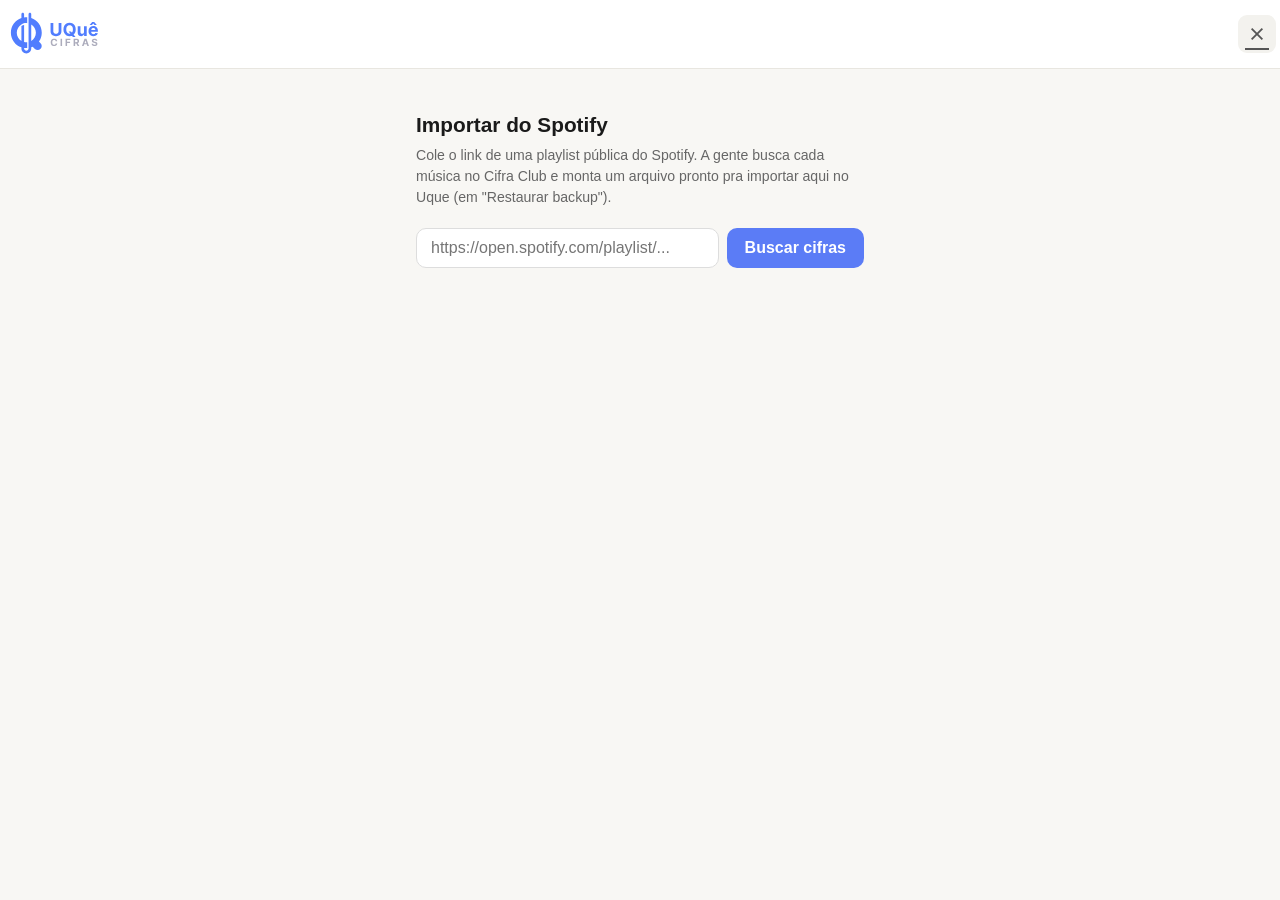
==== importar.html @ 986c811b "scripts: paginate Spotify import in batches, name file after playlist Imports now fetch the playlist" ====
<!DOCTYPE html>
<html lang="pt-BR">
<head>
<meta charset="UTF-8">
<meta name="viewport" content="width=device-width, initial-scale=1.0">
<title>Importar do Spotify — Uque</title>
<link rel="icon" type="image/x-icon" href="favicon.ico">
<link rel="stylesheet" href="style.css?v=102">
<link rel="stylesheet" href="https://fonts.googleapis.com/css2?family=Material+Symbols+Outlined:opsz,wght,FILL,GRAD@20,400,0..1,0" />
</head>
<body>

<header class="site-header">
  <svg class="brand-logo brand-logo-desktop" width="110" height="48" viewBox="0 0 55 24" fill="none" xmlns="http://www.w3.org/2000/svg">
    <path d="M12.9482 1.42798C13.3195 1.42798 13.62 1.72862 13.6201 2.09985V4.02075C16.6785 5.04718 18.8827 7.9349 18.8828 11.3391C18.8828 12.9979 18.3571 14.5329 17.4668 15.7913L18.2705 16.5793C19.0654 17.3596 19.077 18.6369 18.2969 19.4319C17.5167 20.2265 16.2402 20.2382 15.4453 19.4583L14.3408 18.3743C14.1065 18.4803 13.8662 18.5749 13.6201 18.6575V19.3108C13.6201 20.6681 12.5203 21.7688 11.1631 21.7688C9.80589 21.7688 8.70605 20.668 8.70605 19.3108V18.6575C5.64767 17.631 3.44336 14.7433 3.44336 11.3391C3.44343 7.93492 5.64767 5.0472 8.70605 4.02075V2.09985C8.70613 1.72862 9.00669 1.42798 9.37793 1.42798C9.74917 1.42798 10.0497 1.72862 10.0498 2.09985V3.69946C10.4133 3.64695 10.785 3.61939 11.1631 3.61938C11.3109 3.61938 11.4578 3.62388 11.6035 3.63208V6.5813C11.4585 6.56804 11.3116 6.56079 11.1631 6.56079C11.1121 6.56079 11.0613 6.56214 11.0107 6.56372L11.0117 6.55688C10.6335 6.47677 9.62183 6.70976 8.70605 7.25317V7.24048C7.31547 8.07593 6.38482 9.5987 6.38477 11.3391C6.38477 13.0795 7.3155 14.6022 8.70605 15.4377V7.98755C9.22844 7.66158 9.66083 7.51475 10.0498 7.44946V15.9856C10.4071 16.0709 10.7796 16.1174 11.1631 16.1174C11.3116 16.1174 11.4584 16.1092 11.6035 16.0959V19.0452C11.4577 19.0534 11.3109 19.0588 11.1631 19.0588C10.785 19.0588 10.4134 19.0303 10.0498 18.9778V19.3108C10.0498 19.9254 10.5485 20.4241 11.1631 20.4241C11.7777 20.4241 12.2764 19.9255 12.2764 19.3108V19.0598H12.2783V3.33032H12.2764V2.09985C12.2764 1.72864 12.577 1.42802 12.9482 1.42798ZM13.6201 15.4377C15.0107 14.6023 15.9414 13.0796 15.9414 11.3391C15.9413 9.59868 15.0107 8.07592 13.6201 7.24048V15.4377Z" fill="#517DFE"/>
    <path d="M27.3204 6.45455H28.7042V10.7053C28.7042 11.1825 28.5902 11.6001 28.3623 11.9581C28.1364 12.3161 27.82 12.5952 27.413 12.7955C27.0061 12.9936 26.532 13.0927 25.9908 13.0927C25.4475 13.0927 24.9723 12.9936 24.5654 12.7955C24.1584 12.5952 23.842 12.3161 23.6162 11.9581C23.3903 11.6001 23.2774 11.1825 23.2774 10.7053V6.45455H24.6613V10.587C24.6613 10.8363 24.7156 11.0579 24.8243 11.2518C24.9351 11.4457 25.0906 11.598 25.2909 11.7088C25.4912 11.8196 25.7245 11.875 25.9908 11.875C26.2593 11.875 26.4926 11.8196 26.6907 11.7088C26.891 11.598 27.0455 11.4457 27.1542 11.2518C27.265 11.0579 27.3204 10.8363 27.3204 10.587V6.45455ZM32.3133 10.7244H33.4895L34.0807 11.4851L34.6624 12.1626L35.7587 13.5369H34.4675L33.7132 12.6101L33.3265 12.0604L32.3133 10.7244ZM35.8577 9.72727C35.8577 10.4411 35.7224 11.0483 35.4518 11.549C35.1834 12.0497 34.8169 12.4322 34.3524 12.6964C33.89 12.9585 33.3702 13.0895 32.7927 13.0895C32.2111 13.0895 31.6891 12.9574 31.2267 12.6932C30.7643 12.429 30.3989 12.0465 30.1305 11.5458C29.862 11.0451 29.7278 10.4389 29.7278 9.72727C29.7278 9.01349 29.862 8.40625 30.1305 7.90554C30.3989 7.40483 30.7643 7.02344 31.2267 6.76136C31.6891 6.49716 32.2111 6.36506 32.7927 6.36506C33.3702 6.36506 33.89 6.49716 34.3524 6.76136C34.8169 7.02344 35.1834 7.40483 35.4518 7.90554C35.7224 8.40625 35.8577 9.01349 35.8577 9.72727ZM34.4547 9.72727C34.4547 9.26491 34.3854 8.875 34.2469 8.55753C34.1106 8.24006 33.9177 7.99929 33.6685 7.83523C33.4192 7.67116 33.1273 7.58913 32.7927 7.58913C32.4582 7.58913 32.1663 7.67116 31.917 7.83523C31.6677 7.99929 31.4739 8.24006 31.3354 8.55753C31.199 8.875 31.1308 9.26491 31.1308 9.72727C31.1308 10.1896 31.199 10.5795 31.3354 10.897C31.4739 11.2145 31.6677 11.4553 31.917 11.6193C32.1663 11.7834 32.4582 11.8654 32.7927 11.8654C33.1273 11.8654 33.4192 11.7834 33.6685 11.6193C33.9177 11.4553 34.1106 11.2145 34.2469 10.897C34.3854 10.5795 34.4547 10.1896 34.4547 9.72727ZM40.0054 10.9098V8.09091H41.3669V13H40.0597V12.1083H40.0086C39.8978 12.396 39.7135 12.6271 39.4557 12.8018C39.2 12.9766 38.8878 13.0639 38.5192 13.0639C38.1911 13.0639 37.9024 12.9893 37.6531 12.8402C37.4038 12.6911 37.2089 12.479 37.0682 12.2042C36.9297 11.9293 36.8594 11.6001 36.8573 11.2166V8.09091H38.2188V10.9737C38.2209 11.2635 38.2987 11.4925 38.4521 11.6609C38.6055 11.8292 38.8111 11.9134 39.0689 11.9134C39.233 11.9134 39.3864 11.8761 39.5292 11.8015C39.6719 11.7248 39.787 11.6119 39.8743 11.4627C39.9638 11.3136 40.0075 11.1293 40.0054 10.9098ZM44.6931 13.0959C44.1882 13.0959 43.7535 12.9936 43.3892 12.7891C43.0269 12.5824 42.7478 12.2905 42.5518 11.9134C42.3558 11.5341 42.2578 11.0856 42.2578 10.5678C42.2578 10.0629 42.3558 9.61967 42.5518 9.23828C42.7478 8.85689 43.0237 8.55966 43.3796 8.34659C43.7375 8.13352 44.1573 8.02699 44.6388 8.02699C44.9627 8.02699 45.2642 8.07919 45.5433 8.18359C45.8245 8.28587 46.0696 8.44034 46.2784 8.64702C46.4893 8.85369 46.6534 9.11364 46.7706 9.42685C46.8877 9.73793 46.9463 10.1023 46.9463 10.5199V10.8938H42.8011V10.0501H45.6647C45.6647 9.85405 45.6221 9.6804 45.5369 9.52912C45.4517 9.37784 45.3334 9.25959 45.1821 9.17436C45.033 9.087 44.8593 9.04332 44.6612 9.04332C44.4545 9.04332 44.2713 9.09126 44.1115 9.18714C43.9538 9.28089 43.8302 9.40767 43.7407 9.56747C43.6512 9.72514 43.6054 9.90092 43.6033 10.0948V10.897C43.6033 11.1399 43.648 11.3498 43.7375 11.5266C43.8291 11.7035 43.9581 11.8398 44.1242 11.9357C44.2904 12.0316 44.4875 12.0795 44.7155 12.0795C44.8668 12.0795 45.0053 12.0582 45.131 12.0156C45.2567 11.973 45.3643 11.9091 45.4538 11.8239C45.5433 11.7386 45.6115 11.6342 45.6583 11.5107L46.9176 11.5938C46.8536 11.8963 46.7226 12.1605 46.5245 12.3864C46.3284 12.6101 46.0749 12.7848 45.7638 12.9105C45.4549 13.0341 45.098 13.0959 44.6931 13.0959ZM45.2492 7.50284L44.6068 6.72301L43.9644 7.50284H42.8043V7.4581L44.0987 6.05185H45.1118L46.4094 7.4581V7.50284H45.2492Z" fill="#517DFE"/>
    <path d="M26.6241 15.6367H25.8464C25.8322 15.5361 25.8032 15.4467 25.7594 15.3686C25.7156 15.2893 25.6594 15.2218 25.5907 15.1662C25.5221 15.1106 25.4428 15.0679 25.3528 15.0384C25.264 15.0088 25.1676 14.994 25.0634 14.994C24.8752 14.994 24.7112 15.0407 24.5716 15.1342C24.4319 15.2266 24.3236 15.3615 24.2466 15.5391C24.1697 15.7154 24.1312 15.9297 24.1312 16.1818C24.1312 16.4411 24.1697 16.6589 24.2466 16.8352C24.3248 17.0116 24.4337 17.1448 24.5733 17.2347C24.713 17.3247 24.8746 17.3697 25.0581 17.3697C25.161 17.3697 25.2563 17.3561 25.3439 17.3288C25.4327 17.3016 25.5114 17.262 25.5801 17.2099C25.6487 17.1566 25.7056 17.0921 25.7505 17.0163C25.7967 16.9406 25.8287 16.8542 25.8464 16.7571L26.6241 16.7607C26.604 16.9276 26.5537 17.0885 26.4732 17.2436C26.3939 17.3975 26.2868 17.5354 26.1518 17.6573C26.0181 17.7781 25.8583 17.8739 25.6724 17.945C25.4877 18.0148 25.2788 18.0497 25.0456 18.0497C24.7213 18.0497 24.4313 17.9763 24.1756 17.8295C23.9211 17.6828 23.7199 17.4703 23.5719 17.1921C23.4251 16.9139 23.3517 16.5772 23.3517 16.1818C23.3517 15.7853 23.4263 15.4479 23.5755 15.1697C23.7246 14.8916 23.927 14.6797 24.1827 14.5341C24.4384 14.3873 24.726 14.3139 25.0456 14.3139C25.2563 14.3139 25.4516 14.3435 25.6316 14.4027C25.8127 14.4619 25.9731 14.5483 26.1127 14.6619C26.2524 14.7744 26.3661 14.9123 26.4537 15.0756C26.5424 15.239 26.5993 15.426 26.6241 15.6367ZM29.0442 14.3636V18H28.2754V14.3636H29.0442ZM30.7768 18V14.3636H33.1845V14.9975H31.5456V15.864H33.0247V16.4979H31.5456V18H30.7768ZM34.8016 18V14.3636H36.2363C36.5109 14.3636 36.7453 14.4128 36.9394 14.511C37.1347 14.6081 37.2833 14.746 37.385 14.9247C37.488 15.1023 37.5395 15.3112 37.5395 15.5515C37.5395 15.793 37.4874 16.0007 37.3833 16.1747C37.2791 16.3475 37.1282 16.4801 36.9305 16.5724C36.734 16.6648 36.4961 16.7109 36.2167 16.7109H35.2561V16.093H36.0924C36.2392 16.093 36.3611 16.0729 36.4582 16.0327C36.5553 15.9924 36.6275 15.9321 36.6748 15.8516C36.7234 15.7711 36.7476 15.671 36.7476 15.5515C36.7476 15.4308 36.7234 15.329 36.6748 15.2461C36.6275 15.1632 36.5547 15.1005 36.4564 15.0579C36.3594 15.0141 36.2368 14.9922 36.0889 14.9922H35.5704V18H34.8016ZM36.7654 16.3452L37.6691 18H36.8204L35.9362 16.3452H36.7654ZM39.8096 18H38.9858L40.2411 14.3636H41.2319L42.4854 18H41.6615L40.7507 15.1946H40.7223L39.8096 18ZM39.7581 16.5707H41.7042V17.1708H39.7581V16.5707ZM45.9127 15.4094C45.8985 15.2662 45.8376 15.1549 45.7298 15.0756C45.6221 14.9963 45.4759 14.9567 45.2913 14.9567C45.1658 14.9567 45.0599 14.9744 44.9735 15.0099C44.887 15.0443 44.8208 15.0922 44.7746 15.1538C44.7296 15.2153 44.7071 15.2852 44.7071 15.3633C44.7048 15.4284 44.7184 15.4852 44.748 15.5337C44.7787 15.5823 44.8208 15.6243 44.874 15.6598C44.9273 15.6941 44.9888 15.7243 45.0587 15.7504C45.1285 15.7752 45.2031 15.7965 45.2824 15.8143L45.6091 15.8924C45.7677 15.9279 45.9133 15.9753 46.0459 16.0344C46.1785 16.0936 46.2933 16.1664 46.3904 16.2528C46.4874 16.3393 46.5626 16.4411 46.6159 16.5582C46.6703 16.6754 46.6981 16.8098 46.6993 16.9613C46.6981 17.1838 46.6413 17.3768 46.5289 17.5401C46.4176 17.7023 46.2566 17.8284 46.0459 17.9183C45.8364 18.0071 45.5837 18.0515 45.2877 18.0515C44.9942 18.0515 44.7385 18.0065 44.5207 17.9165C44.3041 17.8266 44.1348 17.6934 44.0129 17.517C43.8921 17.3395 43.8288 17.1199 43.8229 16.8583H44.5669C44.5751 16.9802 44.6101 17.082 44.6716 17.1637C44.7343 17.2442 44.8178 17.3052 44.922 17.3466C45.0273 17.3868 45.1463 17.407 45.2789 17.407C45.4091 17.407 45.5221 17.388 45.618 17.3501C45.7151 17.3123 45.7902 17.2596 45.8435 17.1921C45.8968 17.1246 45.9234 17.0471 45.9234 16.9595C45.9234 16.8778 45.8991 16.8092 45.8506 16.7536C45.8032 16.6979 45.7334 16.6506 45.6411 16.6115C45.5499 16.5724 45.4381 16.5369 45.3055 16.505L44.9095 16.4055C44.603 16.331 44.3609 16.2144 44.1833 16.0558C44.0058 15.8971 43.9176 15.6835 43.9188 15.4148C43.9176 15.1946 43.9762 15.0022 44.0945 14.8377C44.2141 14.6732 44.378 14.5447 44.5864 14.4524C44.7947 14.3601 45.0315 14.3139 45.2966 14.3139C45.5665 14.3139 45.8021 14.3601 46.0033 14.4524C46.2057 14.5447 46.3631 14.6732 46.4756 14.8377C46.588 15.0022 46.646 15.1928 46.6496 15.4094H45.9127Z" fill="#ACACBC"/>
  </svg>
  <a href="index.html" class="icon-btn" title="Voltar" style="margin-left:auto;">
    <span class="material-symbols-outlined">close</span>
  </a>
</header>

<div class="importar-view">
  <h2>Importar do Spotify</h2>
  <p class="importar-subtitulo">
    Cole o link de uma playlist pública do Spotify. A gente busca cada música no Cifra Club
    e monta um arquivo pronto pra importar aqui no Uque (em "Restaurar backup").
  </p>

  <form id="importar-form" class="importar-form">
    <input
      type="text"
      id="importar-link"
      placeholder="https://open.spotify.com/playlist/..."
      autocomplete="off"
    >
    <button type="submit" id="importar-btn">Buscar cifras</button>
  </form>

  <div id="importar-status" class="importar-status hidden"></div>

  <div id="importar-progresso" class="importar-progresso hidden">
    <div class="importar-progresso-barra">
      <div id="importar-progresso-fill" class="importar-progresso-fill"></div>
    </div>
    <div id="importar-progresso-texto" class="importar-progresso-texto"></div>
  </div>

  <div id="importar-resultado" class="importar-resultado hidden">
    <h3 id="importar-nome-playlist" class="importar-nome-playlist hidden"></h3>
    <p id="importar-resumo"></p>
    <ul id="importar-falhas" class="importar-falhas"></ul>
    <div class="importar-acoes">
      <button type="button" id="importar-mais" class="hidden">Buscar mais músicas</button>
      <button type="button" id="importar-download" class="hidden">Baixar arquivo JSON</button>
    </div>
  </div>
</div>

<script src="js/importar.js?v=2"></script>
</body>
</html>
---- style.css ----
:root { color-scheme: light; }
* { box-sizing: border-box; margin: 0; padding: 0; }
body {
  font-family: -apple-system, BlinkMacSystemFont, "Segoe UI", sans-serif;
  background: #f8f7f4;
  color: #1a1a1a;
  min-height: 100vh;
  /* sem padding — cada view gerencia o próprio espaçamento */
}

.material-symbols-outlined {
  font-variation-settings: 'FILL' 0, 'wght' 400, 'GRAD' 0, 'opsz' 20;
  font-size: 20px;
  vertical-align: middle;
  user-select: none;
}

/* ── VIEW: Lista ─────────────────────────────────────────────────────────── */
#view-lista {
  padding: 0 16px 16px;
}
#view-lista.hidden { display: none; }

/* ── VIEW: Música (page-level — não é overlay) ───────────────────────────── */
#view-musica {
  display: flex;
  flex-direction: column;
  height: 100vh;
  overflow: hidden;
  background: #f8f7f4;
}
#view-musica.hidden { display: none; }

/* ── Header da view de música ─────────────────────────────────────────────── */
.musica-page-header {
  flex: 0 0 auto;
  position: relative;
  display: flex;
  align-items: center;
  justify-content: space-between;
  gap: 8px;
  padding: 12px 16px;
  background: #fff;
  border-bottom: 1px solid #eee;
}
.musica-view-nav {
  position: absolute;
  left: 50%;
  top: 50%;
  transform: translate(-50%, -50%);
  display: flex;
  align-items: center;
  justify-content: center;
  gap: 8px;
  min-width: 0;
  max-width: calc(100% - 260px);
}
@media (max-width: 860px) {
  .musica-view-nav { max-width: calc(100% - 120px); }
}
.musica-view-titulo-wrap {
  min-width: 0;
  text-align: center;
  overflow: hidden;
}
.musica-titulo {
  font-size: 1.1rem;
  font-weight: 800;
  color: #111;
  line-height: 1.2;
  white-space: nowrap;
  overflow: hidden;
  text-overflow: ellipsis;
}
.musica-artista {
  font-size: 0.82rem;
  color: #888;
  margin-top: 2px;
  white-space: nowrap;
  overflow: hidden;
  text-overflow: ellipsis;
}
.musica-page-header-actions {
  display: flex;
  align-items: center;
  gap: 8px;
}
/* Botões que só aparecem no desktop */
.musica-desktop-btn { display: none; }
@media (min-width: 861px) {
  .musica-desktop-btn { display: inline-flex; }
}
/* Chevrons de navegação: só no desktop */
.musica-nav-chevron { display: none; }
@media (min-width: 861px) {
  .musica-nav-chevron { display: flex; }
  .musica-mobile-menu-wrap { display: none !important; }
}
/* Chevrons sem fundo, cor azul */
.musica-nav-chevron.icon-btn {
  background: none !important;
  color: #5b7cf6 !important;
  width: auto;
  padding: 0 6px;
}
.musica-nav-chevron.icon-btn:hover { background: none !important; }
/* Mobile: menu ⋮ */
.musica-mobile-menu-wrap { display: block; }
.musica-mobile-menu-btn { display: flex; }

/* ── Body da view de música ───────────────────────────────────────────────── */
.musica-page-body {
  flex: 1 1 0;
  min-height: 0;
  display: flex;
  flex-direction: column;
  overflow: hidden;
}

/* ── Toolbar (tom + controles) ───────────────────────────────────────────── */
.musica-toolbar {
  flex: 0 0 auto;
  display: flex;
  align-items: center;
  justify-content: space-between;
  gap: 12px;
  padding: 10px 16px 8px;
}
.musica-toolbar-left {
  display: flex;
  align-items: center;
  gap: 8px;
  flex-shrink: 0;
}
.musica-toolbar-right {
  display: flex;
  align-items: center;
  gap: 8px;
  flex-shrink: 0;
}
.fonte-wrap { position: relative; }
.musica-fonte-badge {
  display: flex;
  align-items: center;
  gap: 6px;
  background: #f3f2ee;
  color: #444;
  border: none;
  border-radius: 10px;
  height: 38px;
  padding: 0 14px;
  font-size: 0.85rem;
  font-weight: 600;
  font-family: inherit;
  cursor: pointer;
  white-space: nowrap;
}
.musica-fonte-badge:hover { background: #e8e6e0; }
.fonte-size-input {
  width: 44px;
  text-align: center;
  font-size: 15px;
  font-weight: 600;
  border: 1.5px solid #e5e5e5;
  border-radius: 6px;
  padding: 3px 4px;
  -moz-appearance: textfield;
}
.fonte-size-input::-webkit-inner-spin-button,
.fonte-size-input::-webkit-outer-spin-button { -webkit-appearance: none; }
/* Botão "Acordes" (toggle do painel mobile): escondido no desktop */
.musica-acordes-toggle { display: inline-flex; }
@media (min-width: 861px) {
  .musica-acordes-toggle { display: none; }
}
/* Toolbar compacta no mobile: esconde rótulos de texto */
@media (max-width: 600px) {
  .toolbar-btn-label { display: none; }
  .tom-badge-prefix { display: none; }
  .tom-badge-offset { display: none; }
  .autoscroll-start-label { display: none; }
}

/* ── Área de conteúdo: cifra + coluna de acordes ────────────────────────── */
.musica-conteudo {
  flex: 1 1 0;
  min-height: 0;
  display: flex;
  gap: 24px;
  overflow: hidden;
  padding: 0 16px;
}

/* ── Cifra (pre) ─────────────────────────────────────────────────────────── */
.musica-cifra {
  flex: 1 1 0;
  min-height: 0;
  overflow-y: auto;
  overflow-x: hidden;
  font-size: 0.82rem;
  /* estilo de caixa no desktop */
  background: #fafaf8;
  border: 1px solid #eee;
  border-radius: 12px;
  padding: 18px;
}
.musica-cifra-texto {
  white-space: pre-wrap;
  word-break: break-word;
  font-family: ui-monospace, "SF Mono", Menlo, monospace;
  font-size: inherit;
  line-height: 1.7;
  color: #333;
  margin: 0;
}

/* ── Avaliação inline (ao fim da cifra) ──────────────────────────────────── */
.musica-avaliacao-inline {
  margin-top: 28px;
  max-width: 440px;
  padding: 20px;
  background: #fff;
  border: 1px solid #eee;
  border-radius: 14px;
  font-size: 1rem;
}
.avaliacao-inline-titulo { font-size: 1.05rem; font-weight: 700; color: #111; }
.avaliacao-inline-subtitulo { font-size: 0.82rem; color: #888; margin-top: 2px; margin-bottom: 18px; }
.avaliacao-inline-categorias { display: flex; flex-direction: column; }

/* ── Coluna de acordes (desktop) ─────────────────────────────────────────── */
.musica-acordes {
  position: relative;
  flex: 0 1 420px;   /* pode encolher — resolve o overflow em telas médias */
  min-width: 200px;
  height: 100%;
  overflow-y: auto;
  padding-bottom: 4px;
  padding-left: 16px;
}
.resize-handle {
  position: absolute;
  left: 0; top: 0; bottom: 0;
  width: 16px;
  cursor: ew-resize;
  display: flex;
  align-items: center;
  justify-content: center;
  touch-action: none;
}
.resize-handle::after {
  content: '';
  width: 4px;
  height: 40px;
  border-radius: 2px;
  background: #ddd;
  transition: background 0.15s;
}
.resize-handle:hover::after { background: #5b7cf6; }
.musica-acordes-titulo {
  font-size: 0.72rem;
  font-weight: 700;
  color: #888;
  text-transform: uppercase;
  letter-spacing: 0.04em;
  margin-bottom: 10px;
}
.musica-acordes-grid {
  display: grid;
  grid-template-columns: repeat(auto-fill, minmax(140px, 1fr));
  gap: 8px;
}

/* ── Barra de autorrolagem (fica no fundo do musica-page-body) ────────────── */
/* barra mobile: visível só no mobile */
.autoscroll-bar-top {
  display: flex;
  flex: 0 0 auto;
  align-items: center;
  gap: 6px;
  background: #f3f2ee;
  padding: 6px 16px;
  border-bottom: 1px solid #e5e5e5;
}
.autoscroll-bar-top .autoscroll-speed { flex: 1; max-width: 160px; accent-color: #5b7cf6; }
@media (min-width: 861px) { .autoscroll-bar-top { display: none; } }

.autoscroll-wrap { position: relative; }
.autoscroll-controls {
  position: absolute;
  top: calc(100% + 6px);
  right: 0;
  background: #fff;
  border: 1.5px solid #e5e5e5;
  border-radius: 12px;
  box-shadow: 0 6px 20px rgba(0,0,0,0.14);
  align-items: center;
  gap: 6px;
  padding: 8px 10px;
  z-index: 200;
  white-space: nowrap;
  display: none;
}
@media (min-width: 861px) { .autoscroll-controls { display: flex; } }
.autoscroll-controls .autoscroll-speed { width: 110px; accent-color: #5b7cf6; }
.autoscroll-speed-icon { font-size: 18px !important; color: #888; }
.autoscroll-start-btn { white-space: nowrap; }

/* ── Split button modo aprendiz ──────────────────────────────────────────────── */
.aprendiz-split-btn {
  position: relative;
  display: inline-flex;
  align-items: stretch;
  border: none;
  border-radius: 9px;
  overflow: visible;
  background: #f3f2ee;
  height: 38px;
}
.aprendiz-split-btn.active { background: #5b7cf6; }
.aprendiz-main {
  display: flex;
  align-items: center;
  padding: 0 9px;
  background: transparent;
  border: none;
  cursor: pointer;
  color: #555;
  border-radius: 9px 0 0 9px;
}
.aprendiz-main:hover { background: rgba(0,0,0,0.06); }
.aprendiz-split-btn.active .aprendiz-main { color: #fff; }
.aprendiz-main:hover, .aprendiz-split-btn.active .aprendiz-main:hover { background: rgba(0,0,0,0.08); }
.aprendiz-main .material-symbols-outlined { font-size: 20px; }
.aprendiz-arrow {
  display: flex;
  align-items: center;
  padding: 0 5px;
  background: transparent;
  border: none;
  border-left: 1.5px solid rgba(0,0,0,0.12);
  cursor: pointer;
  color: #777;
  border-radius: 0 9px 9px 0;
}
.aprendiz-arrow:hover { background: rgba(0,0,0,0.06); }
.aprendiz-split-btn.active .aprendiz-arrow { border-left-color: rgba(255,255,255,0.3); color: #fff; }
.aprendiz-arrow .material-symbols-outlined { font-size: 16px; }
.aprendiz-dropdown {
  position: absolute;
  right: 0;
  top: calc(100% + 6px);
  background: #fff;
  border: 1px solid #e0e0e0;
  border-radius: 10px;
  box-shadow: 0 4px 20px rgba(0,0,0,0.12);
  z-index: 300;
  min-width: 200px;
  padding: 4px 0;
}
.aprendiz-opt {
  display: flex !important;
  align-items: center !important;
  gap: 8px !important;
  width: 100% !important;
  padding: 10px 14px !important;
  background: none !important;
  border: none !important;
  border-radius: 0 !important;
  box-shadow: none !important;
  cursor: pointer;
  font-size: 0.85rem !important;
  font-weight: 400 !important;
  color: #222 !important;
  text-align: left;
  white-space: nowrap;
}
.aprendiz-opt:hover { background: #f5f5f5 !important; }
.aprendiz-opt .material-symbols-outlined { font-size: 18px; color: #5b7cf6; flex-shrink: 0; }
@media (max-width: 860px) {
  /* Mobile: só ícone no botão de autorrolagem */
  .autoscroll-start-label { display: none; }
}

/* ── Painel de acordes mobile (fundo do body, scroll horizontal) ─────────── */
.musica-acordes-mobile {
  flex: 0 0 auto;
  position: relative;
  display: flex;
  align-items: stretch;
  border-top: 1px solid #e5e5e5;
  background: #fff;
  max-height: 260px;
}
.musica-acordes-mobile-scroll {
  display: flex;
  flex-direction: row;
  gap: 0;
  overflow-x: auto;
  padding: 8px 0;
  flex: 1;
  scroll-snap-type: x mandatory;
  -webkit-overflow-scrolling: touch;
}
.musica-acordes-mobile-scroll::-webkit-scrollbar { display: none; }
.musica-acordes-mobile-vazio {
  font-size: 0.82rem;
  color: #999;
  align-self: center;
  padding: 0 8px;
}
.musica-acordes-mobile-close {
  position: absolute;
  top: 6px;
  right: 6px;
  background: rgba(250,250,248,0.85);
  backdrop-filter: blur(4px);
  -webkit-backdrop-filter: blur(4px);
  color: #aaa;
  padding: 2px;
  border: none;
  border-radius: 50%;
  z-index: 2;
}
.musica-acordes-mobile-close:hover { background: none; color: #555; }
.musica-acordes-mobile-close .material-symbols-outlined { font-size: 20px; }
.chord-chip-mobile {
  flex: 0 0 auto;
  scroll-snap-align: start;
  width: 90px;
  padding: 4px 6px 4px;
  background: #fff;
  border: none;
  border-right: 1px solid #e5e5e5;
  border-radius: 0;
}
.chord-chip-mobile:last-child { border-right: none; }
.chord-chip-mobile:hover { border-color: transparent; border-right-color: #e5e5e5; }
.chord-chip-mobile svg { width: 100%; height: auto; }

/* ── Responsividade mobile (≤ 860px) ─────────────────────────────────────── */
@media (max-width: 860px) {
  /* Desktop: coluna de acordes e nav ocultos */
  .musica-acordes { display: none; }
  /* Conteúdo sem padding lateral — a cifra gerencia o próprio */
  .musica-conteudo { padding: 0; gap: 0; }
  /* Cifra sem caixa no mobile */
  .musica-cifra {
    background: transparent;
    border: none;
    border-radius: 0;
    padding: 10px 16px 16px;
  }
}

/* ── Formulário de edição ─────────────────────────────────────────────────── */
.musica-edit-scroll {
  flex: 1 1 0;
  min-height: 0;
  overflow-y: auto;
  padding: 16px;
}
.musica-edit-form {
  display: flex;
  flex-direction: column;
  gap: 4px;
}
.musica-edit-form label {
  font-size: 0.75rem;
  font-weight: 700;
  color: #888;
  text-transform: uppercase;
  letter-spacing: 0.03em;
  margin-top: 10px;
}
.musica-edit-form input,
.musica-edit-form textarea {
  padding: 10px 12px;
  font-size: 0.9rem;
  border: 1.5px solid #ddd;
  border-radius: 10px;
  font-family: inherit;
}
.musica-edit-form textarea {
  font-family: ui-monospace, "SF Mono", Menlo, monospace;
  font-size: 0.8rem;
  line-height: 1.5;
  resize: vertical;
}
.musica-edit-form input:focus,
.musica-edit-form textarea:focus { outline: none; border-color: #5b7cf6; }
.musica-edit-actions {
  display: flex;
  gap: 10px;
  margin-top: 16px;
}
.musica-edit-genero-wrap { display: flex; flex-direction: column; gap: 6px; }
.musica-edit-select {
  padding: 10px 12px;
  font-size: 0.9rem;
  border: 1.5px solid #ddd;
  border-radius: 10px;
  font-family: inherit;
  background: #fff;
  color: #111;
  cursor: pointer;
}
.musica-edit-select:focus { outline: none; border-color: #5b7cf6; }
.musica-edit-genero-novo {
  padding: 10px 12px;
  font-size: 0.9rem;
  border: 1.5px solid #5b7cf6;
  border-radius: 10px;
  font-family: inherit;
}
.musica-edit-genero-novo:focus { outline: none; }

/* ═══════════════════════════════════════════════════════════════════════════ */
/*  Estilos da VIEW LISTA (header, tabs, filtros, tabela, etc.)               */
/* ═══════════════════════════════════════════════════════════════════════════ */

/* ── Header ─────────────────────────────────────────────────────────────────── */
.site-header {
  display: flex;
  align-items: center;
  gap: 12px;
  margin: 0 -16px 20px;
  padding: 10px 20px;
  background: #fff;
  border-bottom: 1px solid #e8e6e0;
}
.brand-logo { display: block; flex-shrink: 0; }
.brand-logo-desktop { display: block; }
.brand-logo-mobile { display: none; }

.header-tabs {
  flex: none;
  margin-right: auto; /* empurra ações para a direita */
}

/* ── Botões ─────────────────────────────────────────────────────────────────── */
.nav-btn-primary {
  background: #5b7cf6 !important;
  color: #fff !important;
}
.nav-btn-primary:hover { background: #4a6be8 !important; }
.nav-btn {
  display: inline-flex;
  align-items: center;
  gap: 6px;
  background: #f3f2ee;
  color: #444;
  font-size: 0.85rem;
  font-weight: 600;
  height: 38px;
  padding: 0 14px;
  border: none;
  border-radius: 10px;
  cursor: pointer;
  font-family: inherit;
}
.nav-btn .material-symbols-outlined { font-size: 18px; }
.nav-btn:hover { background: #e8e6e0; }
.nav-btn.active { background: #5b7cf6; color: #fff; }

/* ── Nav links (dentro do header) ───────────────────────────────────────────── */
.tabs {
  display: flex;
  gap: 2px;
  background: none;
  border-radius: 0;
  padding: 0;
}
.tab-btn {
  display: flex;
  align-items: center;
  gap: 6px;
  background: none;
  color: #999;
  font-size: 0.88rem;
  font-weight: 500;
  padding: 6px 12px;
  border-radius: 8px;
  border: none;
  cursor: pointer;
  font-family: inherit;
  white-space: nowrap;
  transition: color 0.15s, background 0.15s;
}
.tab-btn:hover { color: #333; background: #f3f2ee; }
.tab-btn.active { color: #1a1a1a; font-weight: 600; background: none; box-shadow: none; }
.tab-panel.hidden { display: none; }

/* ── Cabeçalho da aba de músicas (desktop) ─────────────────────────────────── */
/* Botão adicionar música - fixo no rodapé */
.musicas-add-bottom {
  display: flex;
  align-items: center;
  justify-content: center;
  gap: 8px;
  width: 100%;
  background: #5b7cf6;
  color: #fff;
  font-size: 1rem;
  font-weight: 700;
  padding: 16px;
  border: none;
  border-radius: 16px;
  cursor: pointer;
  font-family: inherit;
  margin-top: 8px;
  position: sticky;
  bottom: 16px;
  box-shadow: 0 4px 16px rgba(91,124,246,0.35);
}
.musicas-add-bottom:hover { background: #4a6be8; }
.musicas-add-bottom .material-symbols-outlined { font-size: 20px; }

.musicas-add-wrap-mobile {
  position: sticky;
  bottom: 16px;
}
.musicas-add-wrap-mobile .musicas-add-bottom {
  position: static;
}
.dropdown-menu.musicas-add-menu-mobile {
  top: auto;
  bottom: calc(100% + 6px);
  left: 0;
  right: 0;
  width: 100%;
}

/* Tabs de gênero */
.genero-tabs-row {
  display: flex;
  flex-wrap: nowrap;
  overflow-x: auto;
  scrollbar-width: none;
  -webkit-overflow-scrolling: touch;
  border-bottom: 1.5px solid #e8e6e0;
  margin: 0 -16px 0;
  padding: 0 16px;
}
.genero-tabs-row::-webkit-scrollbar { display: none; }
.genero-tab {
  display: inline-flex;
  align-items: center;
  gap: 5px;
  background: none;
  color: #999;
  font-size: 0.72rem;
  font-weight: 700;
  letter-spacing: 0.05em;
  padding: 10px 12px;
  border: none;
  border-bottom: 2.5px solid transparent;
  border-radius: 0;
  margin-bottom: -1.5px;
  white-space: nowrap;
  cursor: pointer;
  font-family: inherit;
  outline: none;
  -webkit-appearance: none;
}
.genero-tab .material-symbols-outlined { font-size: 15px; }
.genero-tab:hover { color: #333; background: #ede9e3; }
.genero-tab.active { color: #1a1a1a; border-bottom-color: #1a1a1a; }
.genero-tab.active:hover { color: #517DFE; background: #dae4ff; border-bottom-color: #517DFE; }
.genero-todos-fixo:hover { background: #ede9e3; }
.genero-todos-fixo:active { background: #dedad4; }
.genero-tab-count {
  background: #ede9e3;
  color: #777;
  font-size: 0.65rem;
  font-weight: 700;
  border-radius: 8px;
  padding: 1px 5px;
}
.genero-tab.active .genero-tab-count { background: #ddd; color: #444; }

/* Mobile: tabs scrolláveis + TODOS fixo à direita */
.genero-tabs-mobile-wrap {
  display: none;
  padding: 0;
  overflow: hidden;
}
.genero-tabs-scroll {
  flex: 1;
  display: flex;
  overflow-x: auto;
  scrollbar-width: none;
  -webkit-overflow-scrolling: touch;
}
.genero-tabs-scroll::-webkit-scrollbar { display: none; }
.genero-todos-fixo {
  display: inline-flex;
  align-items: center;
  background: #F8F7F4;
  color: #517DFE;
  font-size: 0.72rem;
  font-weight: 700;
  letter-spacing: 0.05em;
  padding: 10px 14px;
  border: none;
  border-left: 1px solid #D4D5E5;
  border-radius: 0;
  cursor: pointer;
  font-family: inherit;
  white-space: nowrap;
  flex-shrink: 0;
}
.genero-tabs-desktop { display: flex; }

@media (max-width: 700px) {
  .genero-tabs-mobile-wrap { display: flex; }
  .genero-tabs-desktop { display: none; }
}

/* Genre sheet list */
.sheet-genero-list { display: flex; flex-direction: column; gap: 4px; padding: 4px 0 8px; }
.sheet-genero-opt {
  display: flex;
  align-items: center;
  gap: 10px;
  background: #F8F7F4;
  border: none;
  border-radius: 8px;
  padding: 12px 14px;
  font-size: 0.9rem;
  font-family: inherit;
  font-weight: 500;
  color: #333;
  cursor: pointer;
  text-align: left;
}
.sheet-genero-opt:hover { background: #ede9e3; }
.sheet-genero-opt.active { background: #517DFE; color: #fff; }
.sheet-genero-opt.active:hover { background: #3a6be0; }
.sheet-genero-opt.active .sheet-opt-count { background: #DAE4FF; color: #517DFE; }
.sheet-genero-icon { font-size: 18px; }
.sheet-genero-nome { flex: 1; }

/* Desktop toolbar: botões "Tamanho" e "Avaliar" com popup próprio */
.toolbar-desktop-extras {
  display: flex;
  align-items: center;
  gap: 8px;
}
.opcoes-wrap-mobile { display: none; }

@media (max-width: 860px) {
  .toolbar-desktop-extras { display: none; }
  .opcoes-wrap-mobile { display: block; }
}

/* Linha de controles: busca + artista + AZ */
.lista-controles-row {
  display: flex;
  align-items: center;
  gap: 8px;
  padding: 12px 0 8px;
}
.busca-input-wrap {
  flex: 1;
  position: relative;
  min-width: 0;
}
.musica-busca-input-novo {
  width: 100%;
  box-sizing: border-box;
  background: #f3f2ee;
  border: none;
  border-radius: 10px;
  padding: 9px 36px 9px 14px;
  font-size: 0.88rem;
  font-family: inherit;
  color: #333;
  outline: none;
}
.musica-busca-input-novo::placeholder { color: #aaa; }
.musica-busca-input-novo:focus { background: #eeecf8; }
.busca-icon-novo {
  position: absolute;
  right: 10px;
  top: 50%;
  transform: translateY(-50%);
  font-size: 18px;
  color: #aaa;
  pointer-events: none;
}
.busca-clear-btn {
  position: absolute;
  right: 6px;
  top: 50%;
  transform: translateY(-50%);
  background: none;
  border: none;
  padding: 2px;
  cursor: pointer;
  color: #aaa;
  display: flex;
  align-items: center;
  line-height: 1;
}
.busca-clear-btn:hover { color: #555; }
.busca-clear-btn .material-symbols-outlined { font-size: 18px; }
.artista-filtro-wrap { position: relative; flex-shrink: 0; }
.avaliacao-filtro-wrap { position: relative; flex-shrink: 0; }
.artista-filtro-btn, .avaliacao-filtro-btn, .az-sort-btn {
  display: inline-flex;
  align-items: center;
  gap: 6px;
  background: #f3f2ee;
  color: #444;
  font-size: 0.82rem;
  font-weight: 600;
  padding: 0 12px;
  height: 38px;
  border: none;
  border-radius: 10px;
  cursor: pointer;
  font-family: inherit;
  white-space: nowrap;
  flex-shrink: 0;
}
.artista-filtro-btn:hover, .avaliacao-filtro-btn:hover, .az-sort-btn:hover { background: #e8e6e0; }
.artista-filtro-btn.ativo, .avaliacao-filtro-btn.ativo, .az-sort-btn.ativo { background: #5b7cf6; color: #fff; }
.filtro-btn-icon { font-size: 16px !important; vertical-align: middle; }
.filtro-btn-caret { font-size: 16px !important; vertical-align: middle; }

/* Botão "Adicionar música" compacto, ao lado do ordenar (desktop) */
.musicas-add-controls-btn {
  display: none;
  align-items: center;
  gap: 6px;
  background: #5b7cf6;
  color: #fff;
  font-size: 0.82rem;
  font-weight: 600;
  padding: 0 12px;
  height: 38px;
  border: none;
  border-radius: 10px;
  cursor: pointer;
  font-family: inherit;
  white-space: nowrap;
  flex-shrink: 0;
}
.musicas-add-controls-btn:hover { background: #4a6be8; }

@media (max-width: 700px) {
  .filtro-btn-label, .filtro-btn-caret { display: none !important; }
  .artista-filtro-btn, .avaliacao-filtro-btn, .az-sort-btn { width: 38px; padding: 0; justify-content: center; }
}

@media (min-width: 701px) {
  .musicas-add-controls-btn { display: inline-flex; }
}

.artista-filtro-dropdown {
  min-width: 420px;
  width: max-content;
  left: auto;
  right: 0;
  max-height: 440px;
  overflow-y: auto;
  padding: 8px;
}
.artista-dropdown-grid {
  display: grid;
  grid-template-columns: 1fr 1fr;
  gap: 4px;
  margin-top: 4px;
}
.artista-chip-todos {
  display: flex;
  width: 100%;
  margin-bottom: 0;
}
.artista-filtro-dropdown .artista-chip {
  text-align: left;
  justify-content: space-between;
}

/* Ordem dropdown desktop */
.az-sort-wrap {
  position: relative;
}
.az-sort-wrap .filtro-dropdown {
  left: auto;
  right: 0;
  min-width: 180px;
  display: flex;
  flex-direction: column;
  gap: 2px;
  padding: 6px;
}
.ordem-opt {
  display: flex;
  align-items: center;
  gap: 10px;
  padding: 8px 12px;
  border: none;
  border-radius: 6px;
  background: none;
  color: #1a1a1a;
  font-size: 0.85rem;
  font-weight: 500;
  cursor: pointer;
  font-family: inherit;
  text-align: left;
  width: 100%;
}
.ordem-opt:hover { background: #ede9e3; }
.ordem-opt.active { background: #517DFE; color: #fff; }
.ordem-opt.active:hover { background: #3a6be0; }
.ordem-opt-icon { font-size: 18px !important; }

/* Avaliação (Instrumento/Vocal/Engajamento) na linha da música */
.musica-row-avaliacao {
  display: block;
  font-size: 0.74rem;
  font-weight: 500;
  color: #999;
  margin-top: 2px;
}
/* Desktop: esconde o texto de avaliação abaixo do título */
@media (min-width: 861px) {
  .musica-row-avaliacao-mobile { display: none; }
}
.col-avaliacao { white-space: nowrap; }
.avaliacao-chip {
  display: inline-flex;
  align-items: center;
  gap: 3px;
  font-size: 0.72rem;
  font-weight: 500;
  color: #555;
  background: #f3f2ee;
  border-radius: 6px;
  padding: 2px 6px 2px 4px;
  margin-right: 4px;
}
.avaliacao-chip-vazio {
  color: #ccc;
  background: none;
  padding: 2px 4px;
}
.avaliacao-chip-icon { font-size: 13px !important; }

.menu-wrap { position: relative; }
.icon-btn {
  display: flex;
  align-items: center;
  justify-content: center;
  background: #f3f2ee;
  color: #555;
  border: none;
  border-radius: 9px;
  width: 38px;
  height: 38px;
  padding: 0;
  cursor: pointer;
  font-family: inherit;
}
.icon-btn:hover { background: #e8e6e0; }
.icon-btn.active { background: #5b7cf6; color: #fff; }
.icon-btn.active:hover { background: #4a6be8; }
.icon-btn-danger { color: #c00; }
.icon-btn-danger:hover { background: #fff0f0; }

.dropdown-menu {
  position: absolute;
  top: calc(100% + 6px);
  right: 0;
  max-width: calc(100vw - 32px);
  background: #fff;
  border: 1px solid #e5e5e5;
  border-radius: 10px;
  box-shadow: 0 4px 16px rgba(0,0,0,0.1);
  min-width: 220px;
  padding: 6px;
  z-index: 50;
}
.dropdown-menu button {
  display: flex;
  align-items: center;
  gap: 8px;
  width: 100%;
  background: none;
  color: #333;
  font-size: 0.82rem;
  font-weight: 600;
  padding: 9px 10px;
  border-radius: 7px;
  text-align: left;
  border: none;
  cursor: pointer;
  font-family: inherit;
}
.dropdown-menu button:hover { background: #f3f2ee; }
.dropdown-menu .material-symbols-outlined { font-size: 18px; color: #777; }
.dropdown-menu-btn-danger { color: #c00; }
.dropdown-menu-btn-danger:hover { background: #fff0f0 !important; }
.dropdown-menu-btn-danger .material-symbols-outlined { color: #c00; }

/* ── Filtros: linha única com scroll e dropdown "Ver todos" ─────────────────── */
.filtro-secao { margin-bottom: 14px; }
.filtro-secao-label {
  font-size: 0.68rem;
  font-weight: 700;
  text-transform: uppercase;
  letter-spacing: 0.06em;
  color: #aaa;
  margin-bottom: 6px;
}

.filtro-row-outer { position: relative; }

/* Wrapper: chips scrolláveis + botão "Ver todos" sempre visível */
.filtro-row-with-btn {
  display: flex;
  align-items: center;
  gap: 0;
  border-bottom: 1.5px solid #e8e6e0;
}

/* Linha de chips: rolagem horizontal, sem quebra */
.filtro-chips-row {
  display: flex;
  flex-wrap: nowrap;
  gap: 0;
  flex: 1;
  min-width: 0;
  overflow-x: auto;
  scrollbar-width: none;
  -webkit-overflow-scrolling: touch;
}
.filtro-chips-row::-webkit-scrollbar { display: none; }

.filtro-chips-row-artista {
  display: flex;
  flex-wrap: nowrap;
  gap: 6px;
  flex: 1;
  min-width: 0;
  overflow-x: auto;
  scrollbar-width: none;
  -webkit-overflow-scrolling: touch;
  padding-bottom: 2px;
}
.filtro-chips-row-artista::-webkit-scrollbar { display: none; }

/* Artista row wrapper também precisa do border-bottom */
.filtro-row-with-btn:has(.filtro-chips-row-artista) {
  border-bottom: none;
}

/* Chip de gênero: estilo de tab com sublinhado */
.genero-chip {
  flex-shrink: 0;
  display: inline-flex;
  align-items: center;
  gap: 5px;
  background: none !important;
  border: none !important;
  border-radius: 0 !important;
  color: #888;
  font-size: 0.84rem;
  font-weight: 600;
  padding: 7px 14px 9px;
  border-bottom: 2.5px solid transparent !important;
  margin-bottom: -1.5px;
  cursor: pointer;
  white-space: nowrap;
  font-family: inherit;
}
.genero-chip-icon { font-size: 16px; opacity: 0.7; }
.genero-chip.active .genero-chip-icon { opacity: 1; }
.genero-chip:hover { color: #333; }
.genero-chip.active { color: #1a1a1a !important; border-bottom-color: #1a1a1a !important; }
.genero-chip .filtro-count { background: #eee; color: #666; border-radius: 9px; padding: 0 5px; font-size: 0.75rem; }
.genero-chip.active .filtro-count { background: #e8e6e0; color: #333; }

/* Chip de artista: estilo pílula */
.artista-chip {
  flex-shrink: 0;
  display: flex;
  align-items: center;
  justify-content: space-between;
  background: #F8F7F4;
  color: #1a1a1a;
  border: none;
  border-radius: 4px;
  padding: 0 10px;
  height: 36px;
  font-size: 0.82rem;
  font-weight: 500;
  cursor: pointer;
  font-family: inherit;
  overflow: hidden;
  text-overflow: ellipsis;
  white-space: nowrap;
}
.artista-chip:hover { background: #eae8e3; }
.artista-chip.active { background: #517DFE !important; color: #fff !important; }
.artista-chip.active .filtro-count { background: #DAE4FF !important; color: #517DFE !important; }
.artista-chip .filtro-count { background: #EAE8E7; color: #555; flex-shrink: 0; margin-left: 6px; }

/* Botão "Ver todos" */
.ver-todos-btn {
  flex-shrink: 0;
  background: none;
  color: #5b7cf6;
  border: none;
  font-size: 0.82rem;
  font-weight: 600;
  padding: 7px 10px 9px;
  cursor: pointer;
  white-space: nowrap;
  font-family: inherit;
  margin-bottom: -1.5px;
}
.ver-todos-btn-artista {
  flex-shrink: 0;
  background: none;
  color: #5b7cf6;
  border: none;
  border-radius: 8px;
  font-size: 0.78rem;
  font-weight: 600;
  padding: 5px 8px;
  cursor: pointer;
  white-space: nowrap;
  font-family: inherit;
}
.ver-todos-btn:hover, .ver-todos-btn-artista:hover { background: #eef0fc; border-radius: 6px; }

/* Dropdown "Ver todos" */
.filtro-dropdown {
  position: absolute;
  top: calc(100% + 4px);
  left: 0;
  right: 0;
  /* artista dropdown overrides these — see .artista-filtro-dropdown below */
  background: #fff;
  border: 1px solid #e5e5e5;
  border-radius: 12px;
  box-shadow: 0 4px 20px rgba(0,0,0,0.12);
  padding: 12px;
  z-index: 50;
  display: flex;
  flex-wrap: wrap;
  gap: 6px;
}

/* Artista dropdown: right-anchored, 2-col grid, overrides .filtro-dropdown */
.filtro-dropdown.artista-filtro-dropdown {
  left: auto;
  right: 0;
  min-width: 420px;
  width: max-content;
  padding: 8px;
  display: block;
  max-height: 440px;
  overflow-y: auto;
}

.filtro-count {
  display: inline-block;
  background: rgba(0,0,0,0.08);
  border-radius: 20px;
  font-size: 0.68rem;
  font-weight: 700;
  padding: 0 5px;
  margin-left: 3px;
  line-height: 1.6;
  vertical-align: middle;
}

/* Barra de seleção em lote */
.selecao-bar {
  display: flex;
  align-items: center;
  flex-wrap: wrap;
  gap: 8px;
  background: #eef0fc;
  border: 1.5px solid #c6cffa;
  border-radius: 10px;
  padding: 8px 12px;
  margin-bottom: 10px;
}
.selecao-bar-label { font-size: 0.82rem; font-weight: 600; color: #3a5ae8; flex: 1 1 auto; }
.selecao-bar-action {
  display: flex;
  align-items: center;
  gap: 5px;
  background: #5b7cf6;
  color: #fff;
  border: none;
  border-radius: 8px;
  padding: 5px 12px;
  font-size: 0.82rem;
  font-weight: 600;
  cursor: pointer;
  font-family: inherit;
}
.selecao-bar-action:hover { background: #4a6be0; }
.selecao-bar-action .material-symbols-outlined { font-size: 16px; }
.selecao-bar-cancel {
  display: flex;
  align-items: center;
  gap: 4px;
  background: none;
  color: #666;
  border: 1px solid #ccc;
  border-radius: 8px;
  padding: 5px 10px;
  font-size: 0.82rem;
  cursor: pointer;
  font-family: inherit;
}
.selecao-bar-cancel:hover { background: #f0f0f0; }
.selecao-bar-cancel .material-symbols-outlined { font-size: 16px; }
.selecao-bar-generos { display: flex; flex-wrap: wrap; gap: 6px; }
.selecao-genero-btn {
  background: #fff;
  color: #333;
  border: 1.5px solid #c6cffa;
  border-radius: 7px;
  padding: 4px 12px;
  font-size: 0.8rem;
  font-weight: 600;
  cursor: pointer;
  font-family: inherit;
}
.selecao-genero-btn:hover { background: #5b7cf6; color: #fff; border-color: #5b7cf6; }
.selecao-genero-novo { display: inline-flex; align-items: center; gap: 4px; }
.selecao-novo-genero-input {
  padding: 4px 8px;
  font-size: 0.8rem;
  border: 1.5px solid #c6cffa;
  border-radius: 7px;
  font-family: inherit;
  width: 140px;
  background: #fff;
}
.selecao-novo-genero-input:focus { outline: none; border-color: #5b7cf6; }
.selecao-genero-criar {
  display: inline-flex;
  align-items: center;
  justify-content: center;
  padding: 4px 6px !important;
}
.selecao-genero-criar .material-symbols-outlined { font-size: 16px; }
.selecao-bar-danger { background: #e84040 !important; }
.selecao-bar-danger:hover { background: #c43030 !important; }

/* ── Barra de seleção flutuante (mobile) ─────────────────────────────────── */
@media (max-width: 860px) {
  .selecao-bar {
    position: fixed;
    bottom: 0;
    left: 0;
    right: 0;
    z-index: 200;
    border-radius: 0;
    border: none;
    border-top: 1.5px solid #c6cffa;
    margin-bottom: 0;
    padding: 10px 16px;
    padding-bottom: max(18px, calc(8px + env(safe-area-inset-bottom, 20px)));
    flex-wrap: nowrap;
    box-shadow: 0 -2px 12px rgba(0,0,0,0.12);
  }
  .selecao-bar-label { font-size: 0.78rem; }
  .selecao-bar-action { font-size: 0.78rem; padding: 5px 10px; }
  .selecao-bar-spacer { height: 80px; }
}

/* ── Modal de gênero ─────────────────────────────────────────────────────── */
.genero-modal-content {
  max-width: 420px;
  width: 100%;
  max-height: 80vh;
  display: flex;
  flex-direction: column;
}
.genero-modal-body {
  padding: 0 20px 20px;
  display: flex;
  flex-direction: column;
  flex: 1;
  overflow: hidden;
}
.genero-modal-subtitulo {
  font-size: 0.8rem;
  color: #888;
  margin-bottom: 12px;
}
.genero-modal-lista {
  display: grid;
  grid-template-columns: 1fr 1fr;
  gap: 8px;
  overflow-y: auto;
  flex: 1;
  margin-bottom: 16px;
  padding-right: 2px;
}
.genero-modal-opt {
  display: flex;
  align-items: center;
  gap: 10px;
  background: #f7f8ff;
  border: 1.5px solid #e8eafe;
  border-radius: 10px;
  padding: 11px 14px;
  text-align: left;
  font-size: 0.88rem;
  font-weight: 600;
  font-family: inherit;
  cursor: pointer;
  color: #3a3a5c;
  transition: background 0.1s, border-color 0.1s, color 0.1s;
}
.genero-modal-opt .material-symbols-outlined { font-size: 18px; opacity: 0.7; flex-shrink: 0; }
.genero-modal-opt:hover, .genero-modal-opt:active {
  background: #5b7cf6;
  border-color: #5b7cf6;
  color: #fff;
}
.genero-modal-opt:hover .material-symbols-outlined,
.genero-modal-opt:active .material-symbols-outlined { opacity: 1; }

/* Bottom sheet em mobile */
@media (max-width: 860px) {
  #genero-modal.modal-overlay-center {
    align-items: flex-end;
    padding: 0;
  }
  .genero-modal-content {
    max-width: 100%;
    width: 100%;
    border-radius: 20px 20px 0 0;
    max-height: 75vh;
    padding-bottom: max(20px, env(safe-area-inset-bottom, 20px));
  }
  .genero-modal-content .modal-header {
    border-radius: 20px 20px 0 0;
  }
}

/* Ordenação */
.musicas-ordem-bar { display: flex; align-items: center; gap: 6px; margin-bottom: 8px; flex-wrap: wrap; }
.musica-busca-input {
  flex: 1 1 120px;
  min-width: 0;
  padding: 5px 10px;
  border: 1px solid #ddd;
  border-radius: 8px;
  font-size: 0.82rem;
  background: #fafaf8;
  color: #222;
  outline: none;
}
.musica-busca-input:focus { border-color: #5b7cf6; background: #fff; }
.musicas-ordem-btn-tom { display: none; }
@media (min-width: 861px) { .musicas-ordem-btn-tom { display: inline-flex; } }
.musicas-ordem-label {
  font-size: 0.72rem; color: #aaa; font-weight: 600;
  text-transform: uppercase; letter-spacing: 0.04em; margin-right: 2px;
}
.musicas-ordem-btn {
  background: none; border: 1.5px solid #e5e5e5; border-radius: 7px;
  color: #777; font-size: 0.78rem; font-weight: 600; padding: 3px 10px;
  cursor: pointer; font-family: inherit;
}
.musicas-ordem-btn:hover { background: #f3f2ee; border-color: #ccc; }
.musicas-ordem-btn.active { background: #2d2d2d; color: #fff; border-color: #2d2d2d; }

/* Tabela de músicas — full-width, sem card */
.musicas-tabela-wrap { margin: 0 -16px; overflow-x: hidden; }
.musicas-tabela {
  width: 100%;
  border-collapse: collapse;
  background: #fff;
}
.musicas-tabela thead th {
  text-align: left;
  font-size: 0.7rem;
  font-weight: 700;
  text-transform: uppercase;
  letter-spacing: 0.06em;
  color: #aaa;
  background: #f8f7f4;
  padding: 8px 16px;
  border-bottom: 1px solid #eeece8;
}
.musica-row { cursor: pointer; }
.musica-row:not(:last-child) td { border-bottom: 1px solid #f0ede8; }
.musica-row:hover { background: #fafaf8; }
.musica-row-selecionada { background: #eef0fc !important; }
.musica-row td { padding: 12px 16px; vertical-align: middle; }
.musica-row-check-th { width: 40px; padding: 8px 4px 8px 16px !important; }
.musica-row-check { width: 40px; padding: 12px 4px 12px 16px !important; text-align: center; cursor: default; }
.musica-check { width: 15px; height: 15px; cursor: pointer; accent-color: #5b7cf6; vertical-align: middle; }
.musica-row-titulo { font-size: 0.9rem; font-weight: 600; color: #111; }
.musica-row-artista { font-size: 0.84rem; color: #999; }
.musica-row-genero { font-size: 0.78rem; color: #888; white-space: nowrap; }
.musica-row-tom { white-space: nowrap; }
.tom-cell { display: inline-flex; align-items: center; gap: 4px; font-size: 0.82rem; font-weight: 600; color: #555; }
.tom-cell-icon { font-size: 16px !important; color: #aaa; }
.musica-row-opcoes { width: 1%; text-align: right; }
.musica-row-opcoes .icon-btn { width: 32px; height: 32px; background: none; }
.musica-row-opcoes .icon-btn:hover { background: #e8e6e0; }
.musica-row-opcoes .dropdown-menu { min-width: 160px; }

/* Adicionar música */
.musica-add-hint { font-size: 0.82rem; color: #888; margin-bottom: 10px; line-height: 1.5; }
.musica-add-textarea {
  width: 100%;
  min-height: 320px;
  padding: 12px;
  font-family: ui-monospace, "SF Mono", Menlo, monospace;
  font-size: 0.82rem;
  line-height: 1.5;
  border: 1.5px solid #ddd;
  border-radius: 10px;
  margin-bottom: 12px;
  resize: vertical;
}
.musica-add-textarea:focus { outline: none; border-color: #5b7cf6; }

/* Pesquisar acorde */
.input-row { display: flex; gap: 8px; margin-bottom: 12px; }
input[type="text"] {
  flex: 1;
  padding: 10px 14px;
  font-size: 1rem;
  border: 1.5px solid #ddd;
  border-radius: 10px;
  background: #fff;
  outline: none;
  transition: border-color 0.15s;
  font-family: inherit;
}
input[type="text"]:focus { border-color: #5b7cf6; }
button {
  padding: 10px 18px;
  font-size: 1rem;
  font-weight: 600;
  background: #5b7cf6;
  color: #fff;
  border: none;
  border-radius: 10px;
  cursor: pointer;
  transition: background 0.15s;
  font-family: inherit;
}
button:hover { background: #4a6be0; }

.examples { font-size: 0.75rem; color: #888; margin-bottom: 20px; line-height: 1.6; }
.examples span {
  display: inline-block;
  background: #eee;
  border-radius: 5px;
  padding: 1px 7px;
  margin: 2px 2px;
  cursor: pointer;
  font-family: monospace;
  font-size: 0.8rem;
  color: #444;
}
.examples span:hover { background: #ddd; }

.chord-block { margin-bottom: 24px; }
.chord-title { font-size: 1rem; font-weight: 700; margin-bottom: 4px; color: #333; }
.chord-warning { font-size: 0.78rem; color: #c97a00; margin-bottom: 8px; }
.options-row { display: flex; gap: 12px; flex-wrap: wrap; }
.chord-option {
  background: #fff;
  border: 1.5px solid #e5e5e5;
  border-radius: 12px;
  padding: 12px 14px;
  min-width: 140px;
  position: relative;
}
.fav-btn {
  position: absolute;
  top: 6px; right: 8px;
  background: none;
  border: none;
  color: #d8a800;
  padding: 0;
  line-height: 1;
  cursor: pointer;
}
.fav-btn:hover { background: none; transform: scale(1.15); }
.fav-btn .material-symbols-outlined { font-size: 16px; }
.option-label { font-size: 0.7rem; font-weight: 600; color: #888; margin-bottom: 6px; text-transform: uppercase; letter-spacing: 0.04em; }
.option-tags { font-size: 0.72rem; color: #5b7cf6; margin-bottom: 8px; min-height: 16px; }
.diagram { position: relative; }
.diagram svg { display: block; }
.notes-row { display: flex; justify-content: space-around; margin-top: 6px; }
.note-label { font-size: 0.65rem; text-align: center; color: #555; width: 28px; }
.note-label.open { color: #5b7cf6; font-weight: 600; }
.error-msg { background: #fff3f3; border: 1px solid #fcc; border-radius: 8px; padding: 12px; color: #c00; font-size: 0.88rem; margin-bottom: 12px; }
.identified { font-size: 0.85rem; color: #444; margin-bottom: 10px; font-style: italic; }
hr.sep { border: none; border-top: 1px solid #e5e5e5; margin: 16px 0; }

.chord-grid {
  display: grid;
  grid-template-columns: repeat(auto-fill, minmax(148px, 1fr));
  gap: 12px;
}
.chord-card {
  background: #fff;
  border: 1.5px solid #e5e5e5;
  border-radius: 14px;
  padding: 12px 12px 10px;
  display: flex;
  flex-direction: column;
  align-items: center;
  position: relative;
}
.card-name { font-size: 1rem; font-weight: 700; color: #111; margin-bottom: 2px; text-align: center; }
.card-notes { font-size: 0.68rem; color: #aaa; margin-bottom: 8px; text-align: center; }
.card-tags { font-size: 0.68rem; color: #5b7cf6; min-height: 14px; margin-bottom: 6px; text-align: center; }
.card-nav { display: flex; align-items: center; gap: 6px; margin-top: 8px; }
.card-nav button {
  display: flex;
  align-items: center;
  background: #f0f0f0;
  color: #444;
  border: none;
  border-radius: 6px;
  padding: 3px 6px;
  cursor: pointer;
  line-height: 1.4;
  font-family: inherit;
}
.card-nav button .material-symbols-outlined { font-size: 18px; }
.card-nav button:hover { background: #ddd; }
.card-nav .nav-counter { font-size: 0.72rem; color: #888; min-width: 28px; text-align: center; }
.fav-btn-left { right: auto; left: 8px; }
.fav-remove {
  position: absolute; top: 6px; right: 8px;
  background: none; border: none; color: #aaa; cursor: pointer; padding: 0; line-height: 1;
}
.fav-remove .material-symbols-outlined { font-size: 17px; }
.fav-remove:hover { background: none; color: #c00; }

/* Chord chips na coluna de acordes (desktop) */
.chord-chip {
  position: relative;
  display: flex;
  flex-direction: column;
  align-items: center;
  gap: 4px;
  background: #fff;
  border: 1.5px solid #e5e5e5;
  border-radius: 12px;
  padding: 12px 10px;
  cursor: pointer;
  text-align: center;
}
.chord-chip:hover { border-color: #5b7cf6; }
.chord-chip-nome { font-size: 0.95rem; font-weight: 700; color: #333; }
span.chord-chip-fav-badge.material-symbols-outlined {
  position: absolute; top: 8px; right: 10px;
  font-size: 17px !important; color: #d8a800;
}
.chord-chip svg { width: 100%; max-width: 120px; height: auto; }
.chord-chip-erro { font-size: 0.75rem; color: #c00; }

/* Destaque de acorde na cifra */
.chord-token { color: #5b7cf6; font-weight: 700; cursor: pointer; }
.cifra-secao { font-weight: 700; color: #1a1a1a; }

/* ── Editor de correção de acordes ─────────────────────────────────────────── */
.correcao-legenda-bar {
  display: flex; align-items: center; gap: 8px; flex-wrap: wrap;
  padding: 10px 16px; background: #fff; border-bottom: 1px solid #e8e7e3;
  font-size: 0.82rem; color: #555;
}
.correcao-count { margin-left: auto; font-weight: 600; color: #c0392b; }
.correcao-count.ok { color: #27ae60; }
.correcao-badge {
  display: inline-block; padding: 2px 8px; border-radius: 6px;
  font-family: 'Courier New', monospace; font-size: 0.82rem; font-weight: 700;
}
.correcao-badge.ok   { background: #e8f5e9; color: #2e7d32; border: 1.5px solid #a5d6a7; }
.correcao-badge.bad  { background: #fdecea; color: #c0392b; border: 1.5px solid #ef9a9a; }
.correcao-badge.word { background: #f3f2ee; color: #888;    border: 1.5px solid #ddd; }

.correcao-cifra {
  padding: 12px 16px;
  font-family: 'Courier New', monospace;
  font-size: 0.95rem;
  overflow-x: auto;
}
.correcao-linha {
  min-height: 1.6em;
  white-space: pre;
  display: block;
  line-height: 1.8;
}
.correcao-linha.texto { color: #999; }

.correcao-token {
  display: inline-block;
  font-family: 'Courier New', monospace;
  font-size: 0.95rem;
  font-weight: 700;
  padding: 1px 6px;
  border-radius: 6px;
  border: 1.5px solid transparent;
  cursor: pointer;
  transition: transform 0.1s;
  vertical-align: baseline;
  line-height: 1.4;
}
.correcao-token.ok   { background: #e8f5e9; color: #2e7d32; border-color: #a5d6a7; }
.correcao-token.bad  { background: #fdecea; color: #c0392b; border-color: #ef9a9a; }
.correcao-token.word { background: none; color: #aaa; border-color: transparent; font-weight: 400; }
.correcao-token.section { background: #f3f2ee; color: #888; border-color: #ddd; cursor: default; }
.correcao-token.ok:hover   { background: #c8e6c9; }
.correcao-token.bad:hover  { background: #ffcdd2; }
.correcao-token.word:hover { background: #f3f2ee; color: #555; border-color: #ddd; }
.correcao-linha.tab { color: #bbb; }
.correcao-token.sel { outline: 2px solid #5b7cf6; outline-offset: 1px; }
.correcao-token.marked { border-style: dashed; }
.correcao-prefix { color: #5b7cf6; font-weight: 700; }

.correcao-del-btn { color: #c0392b; }

.correcao-input {
  flex: 1; min-width: 120px; max-width: 220px;
  font-family: 'Courier New', monospace; font-size: 1rem; font-weight: 700;
  border: 1.5px solid #ccc; border-radius: 8px; padding: 6px 10px;
  outline: none;
}
.correcao-input:focus { border-color: #5b7cf6; }

.correcao-fix-all-btn {
  background: #fdecea; color: #c0392b;
  border: 1.5px solid #ef9a9a; border-radius: 8px;
  padding: 4px 12px; font-size: 0.82rem; font-weight: 600;
  cursor: pointer; transition: background 0.15s; white-space: nowrap;
}
.correcao-fix-all-btn:hover { background: #ffcdd2; }

.correcao-sheet { max-height: 90vh; display: flex; flex-direction: column; padding-bottom: env(safe-area-inset-bottom, 16px); }
.correcao-sheet-input-row { padding: 0 16px 10px; }
.correcao-sheet-input-row .nota-sheet-input { width: 100%; }
.correcao-sheet-confirmar-full {
  margin: 0 16px 12px;
  height: 46px;
  background: #517DFE; color: #fff;
  border: none; border-radius: 10px;
  font-size: 0.95rem; font-weight: 700; font-family: inherit;
  cursor: pointer; transition: opacity 0.15s;
}
.correcao-sheet-confirmar-full:disabled { opacity: 0.35; cursor: default; }
.correcao-sheet-nao-acorde-btn {
  display: flex; align-items: center; justify-content: center; gap: 8px;
  margin: 0 16px 16px; padding: 14px;
  background: #fdecea; color: #c0392b;
  border: 1.5px solid #ef9a9a; border-radius: 10px;
  font-size: 0.92rem; font-weight: 600; font-family: inherit;
  cursor: pointer; transition: background 0.15s;
}
.correcao-sheet-nao-acorde-btn:hover { background: #ffcdd2; }
.correcao-sheet-nao-acorde-btn .material-symbols-outlined { font-size: 20px !important; }

.correcao-todos-panel {
  background: #fff; border-bottom: 1.5px solid #e0dfd9;
  padding: 14px 16px; display: flex; flex-direction: column; gap: 10px;
}
.correcao-todos-titulo { font-weight: 700; font-size: 0.9rem; color: #1a1a1a; }
.correcao-todos-lista { display: flex; flex-direction: column; gap: 8px; }
.correcao-todos-row { display: flex; align-items: center; gap: 10px; flex-wrap: wrap; }
.correcao-todos-count { font-size: 0.8rem; color: #888; min-width: 24px; }
.correcao-todos-actions { display: flex; gap: 8px; padding-top: 4px; }
.chord-tooltip {
  display: none;
  position: fixed;
  z-index: 300;
  background: #fff;
  border: 1.5px solid #5b7cf6;
  border-radius: 12px;
  padding: 10px 12px;
  box-shadow: 0 6px 20px rgba(0,0,0,0.18);
  pointer-events: none;
  text-align: center;
  max-width: 200px;
  width: max-content;
}
.chord-tooltip-nome { font-size: 0.85rem; font-weight: 700; color: #333; margin-bottom: 2px; white-space: normal; word-break: break-word; }
.chord-tooltip-desc { font-size: 0.72rem; color: #5b7cf6; margin-bottom: 6px; line-height: 1.3; white-space: normal; word-break: break-word; }
.chord-tooltip svg { width: 140px; height: auto; display: block; }
.chord-chip-desc { font-size: 0.65rem; color: #888; text-align: center; margin-top: 2px; margin-bottom: 2px; line-height: 1.3; }

/* ═══════════════════════════════════════════════════════════════════════════ */
/*  Controle de tom                                                           */
/* ═══════════════════════════════════════════════════════════════════════════ */
.tom-wrap { position: relative; }
.musica-tom-badge {
  display: inline-flex;
  align-items: center;
  gap: 4px;
  background: #eef0fc;
  color: #5b7cf6;
  font-size: 0.8rem;
  font-weight: 700;
  padding: 6px 10px 6px 12px;
  border: none;
  border-radius: 8px;
  cursor: pointer;
  font-family: inherit;
}
.musica-tom-badge:hover { background: #e2e6fb; }
.tom-badge-offset { font-weight: 600; opacity: 0.75; }
.tom-badge-caret { font-size: 16px !important; }
.tom-menu {
  position: absolute;
  top: calc(100% + 6px);
  left: 0;
  z-index: 20;
  background: #fff;
  border: 1.5px solid #e5e5e5;
  border-radius: 12px;
  box-shadow: 0 8px 24px rgba(0,0,0,0.12);
  padding: 12px;
  width: 220px;
}
.tom-menu-secao { display: flex; align-items: center; justify-content: space-between; gap: 8px; margin-bottom: 10px; }
.tom-step-btn {
  background: #f3f2ee; border: none; border-radius: 8px; padding: 6px 10px;
  font-weight: 700; font-size: 0.85rem; cursor: pointer; color: #333; font-family: inherit;
}
.tom-step-btn:hover { background: #e8e6e0; }
.tom-menu-atual { font-weight: 800; font-size: 1rem; color: #111; }
.tom-menu-grid { display: grid; grid-template-columns: repeat(4, 1fr); gap: 6px; margin-bottom: 10px; }
.tom-opt {
  background: #f3f2ee; border: none; border-radius: 6px; padding: 6px 0;
  font-size: 0.78rem; font-weight: 700; color: #555; cursor: pointer; font-family: inherit;
}
.tom-opt:hover { background: #e8e6e0; }
.tom-opt.active { background: #5b7cf6; color: #fff; }
.tom-menu-reset {
  display: flex; align-items: center; justify-content: center; gap: 4px;
  width: 100%; background: none; border: 1px solid #e5e5e5; border-radius: 8px;
  padding: 7px 8px; font-size: 0.78rem; font-weight: 600; color: #555; cursor: pointer; font-family: inherit;
}
.tom-menu-reset:hover:not(:disabled) { background: #f3f2ee; }
.tom-menu-reset:disabled { opacity: 0.4; cursor: default; }
.tom-menu-reset .material-symbols-outlined { font-size: 16px !important; }

/* ═══════════════════════════════════════════════════════════════════════════ */
/*  Modais (favoritos, adicionar música, acorde)                             */
/* ═══════════════════════════════════════════════════════════════════════════ */
.hidden { display: none; }
.modal-overlay {
  position: fixed;
  inset: 0;
  background: #f8f7f4;
  z-index: 100;
}
.modal-overlay.hidden { display: none; }
.modal-content {
  background: #fff;
  width: 100%;
  height: 100%;
  display: flex;
  flex-direction: column;
}
.modal-header {
  display: flex;
  align-items: center;
  justify-content: space-between;
  padding: 16px 18px;
  border-bottom: 1px solid #eee;
  flex: 0 0 auto;
}
.modal-header h2 { display: flex; align-items: center; gap: 8px; font-size: 1.1rem; color: #b8860b; }
.modal-header-actions { display: flex; align-items: center; gap: 8px; }
.modal-close { background: none; color: #888; border: none; padding: 4px; cursor: pointer; }
.modal-close:hover { background: #f3f2ee; border-radius: 8px; }
.fav-modal-body { padding: 16px 18px 32px; overflow-y: auto; flex: 1 1 0; min-height: 0; }
.fav-empty { font-size: 0.88rem; color: #999; text-align: center; padding: 60px 16px; line-height: 1.6; }
.fav-filtros { display: flex; flex-wrap: wrap; gap: 6px; margin-bottom: 16px; }
.fav-filtro-chip {
  background: #f3f2ee; color: #555; border: none; border-radius: 8px;
  padding: 6px 12px; font-size: 0.8rem; font-weight: 600; cursor: pointer; font-family: inherit;
}
.fav-filtro-chip:hover { background: #e8e6e0; }
.fav-filtro-chip.active { background: #5b7cf6; color: #fff; }

/* Modal de acorde (pequeno, centrado) */
.modal-overlay-top { z-index: 110; }
.modal-overlay-center {
  display: flex;
  align-items: center;
  justify-content: center;
  padding: 20px;
  background: rgba(20, 18, 12, 0.45);
  z-index: 300;
}
.modal-content-small {
  display: block;
  width: auto;
  height: auto;
  max-width: 440px;
  max-height: 85vh;
  border-radius: 16px;
  box-shadow: 0 12px 40px rgba(0,0,0,0.25);
  overflow-y: auto;
}
.modal-content-small .fav-modal-body {
  flex: none;
  overflow: visible;
  padding: 12px 16px 20px;
}

/* ── Responsive: Mobile (≤700px) ─────────────────────────────────────────────── */
@media (max-width: 700px) {
  /* Logo: esconde desktop, mostra ícone */
  .brand-logo-desktop { display: none; }
  .brand-logo-mobile { display: block; }

  /* Header mais compacto */
  .site-header { padding: 8px 12px; gap: 8px; margin: 0 -16px 16px; }

  .header-tabs { flex: none; margin-right: auto; }
  .tab-btn { flex: none; padding: 6px 10px; font-size: 0.82rem; }

  /* Esconde header da aba (h2 + botão desktop) */
  .musicas-tab-header { display: none; }

  /* FAB flutuante na parte inferior */
  .musicas-add-fab {
    display: flex;
    align-items: center;
    justify-content: center;
    gap: 8px;
    position: fixed;
    bottom: 20px;
    left: 16px;
    right: 16px;
    background: #5b7cf6;
    color: #fff;
    font-size: 0.95rem;
    font-weight: 700;
    padding: 16px 24px;
    border: none;
    border-radius: 16px;
    cursor: pointer;
    font-family: inherit;
    box-shadow: 0 4px 20px rgba(91, 124, 246, 0.4);
    z-index: 100;
  }
  .musicas-add-fab .material-symbols-outlined { font-size: 20px; }

  /* Espaço no final da lista para não cobrir com o FAB */
  #musicas-lista { padding-bottom: 80px; }

  /* Tabela: esconde colunas menos importantes no mobile */
  .col-genero, .col-tom, .col-opcoes, .col-avaliacao { display: none; }
  .musica-row-avaliacao-desk { display: none; }
}

/* ─── Bottom Sheets ──────────────────────────────────────────────────────── */
.sheet-overlay {
  position: fixed;
  inset: 0;
  background: rgba(0,0,0,0.4);
  z-index: 200;
  display: flex;
  align-items: flex-end;
}
.sheet-overlay.hidden { display: none; }
.sheet {
  width: 100%;
  background: #fff;
  border-radius: 20px 20px 0 0;
  padding-bottom: env(safe-area-inset-bottom, 0);
  max-height: 80vh;
  display: flex;
  flex-direction: column;
  animation: sheetSlideUp 0.22s cubic-bezier(0.32,0.72,0,1);
}
@keyframes sheetSlideUp {
  from { transform: translateY(100%); }
  to   { transform: translateY(0); }
}
.sheet-header {
  display: flex;
  align-items: center;
  justify-content: space-between;
  padding: 18px 20px 14px;
  border-bottom: 1px solid #f0ede8;
  flex-shrink: 0;
}
.sheet-title {
  font-size: 1rem;
  font-weight: 700;
  color: #111;
}
.sheet-close-btn {
  background: #f3f2ee;
  border: none;
  border-radius: 50%;
  width: 32px;
  height: 32px;
  display: flex;
  align-items: center;
  justify-content: center;
  cursor: pointer;
  color: #555;
}
.sheet-close-btn .material-symbols-outlined { font-size: 18px; }
.nota-sheet-pin-btn { margin-left: auto; margin-right: 6px; }
.nota-sheet-pin-btn .material-symbols-outlined { font-size: 18px; }
.chord-chip-pin-badge { position: absolute; top: 6px; left: 8px; font-size: 13px !important; color: #5b7cf6; font-variation-settings: 'FILL' 1; }
.chord-chip { position: relative; }
.chord-chip-pin-badge-mobile { font-size: 11px !important; color: #5b7cf6; font-variation-settings: 'FILL' 1; display: block; line-height: 1; }
.sheet-body {
  overflow-y: auto;
  padding: 8px 12px 16px;
  flex: 1;
}

/* Opções de ordenação */
.sheet-opt {
  display: flex;
  align-items: center;
  gap: 14px;
  width: 100%;
  padding: 14px 12px;
  background: #f8f7f4;
  border: none;
  border-radius: 10px;
  margin-bottom: 6px;
  cursor: pointer;
  font-family: inherit;
  font-size: 0.95rem;
  font-weight: 500;
  color: #333;
  text-align: left;
}
.sheet-opt:last-child { margin-bottom: 0; }
.sheet-opt.active { background: #5b7cf6; color: #fff; }
.sheet-opt-icon { font-size: 20px !important; }
.sheet-opt-label { flex: 1; }
.sheet-opt-check { font-size: 18px !important; margin-left: auto; }

/* Grid de artistas (2 colunas) */
.sheet-artista-grid {
  display: grid;
  grid-template-columns: 1fr 1fr;
  gap: 6px;
}
.sheet-artista-opt {
  display: flex;
  align-items: center;
  justify-content: space-between;
  gap: 6px;
  padding: 11px 12px;
  background: #f8f7f4;
  border: none;
  border-radius: 10px;
  cursor: pointer;
  font-family: inherit;
  font-size: 0.82rem;
  font-weight: 500;
  color: #333;
  text-align: left;
  overflow: hidden;
  white-space: nowrap;
  text-overflow: ellipsis;
}
.sheet-artista-opt.todos {
  grid-column: 1 / -1;
  font-weight: 600;
}
.sheet-artista-opt:hover { background: #ede9e3; }
.sheet-artista-opt.active { background: #5b7cf6; color: #fff; }
.sheet-artista-opt.active:hover { background: #3a6be0; }
.sheet-opt-count {
  font-size: 0.72rem;
  font-weight: 700;
  background: rgba(0,0,0,0.08);
  color: inherit;
  border-radius: 8px;
  padding: 1px 6px;
  flex-shrink: 0;
}
.sheet-artista-opt.active .sheet-opt-count { background: rgba(255,255,255,0.25); }

/* Header de sheet com ações extras (Limpar tudo / Salvar-Aplicar) além do fechar */
.sheet-header-actions { display: flex; align-items: center; gap: 8px; }
.sheet-action-btn, .sheet-clear-all-btn {
  display: inline-flex;
  align-items: center;
  gap: 6px;
  border: none;
  border-radius: 10px;
  padding: 8px 16px;
  font-size: 0.85rem;
  font-weight: 700;
  font-family: inherit;
  cursor: pointer;
}
.sheet-action-btn .material-symbols-outlined, .sheet-clear-all-btn .material-symbols-outlined { font-size: 18px; }
.sheet-action-btn { background: #5b7cf6; color: #fff; }
.sheet-action-btn:hover { background: #4a6be0; }
.sheet-clear-all-btn { background: #f3f2ee; color: #555; }
.sheet-clear-all-btn:hover { background: #e8e6e0; }

@media (max-width: 700px) {
  .sheet-action-label { display: none; }
  .sheet-action-btn, .sheet-clear-all-btn {
    width: 36px;
    height: 36px;
    padding: 0;
    justify-content: center;
    border-radius: 50%;
  }
}

/* Avaliação por categorias (Instrumento/Vocal/Engajamento) */
.avaliar-categoria { margin-bottom: 22px; }
.avaliar-categoria:last-child { margin-bottom: 4px; }
.avaliar-categoria-header {
  display: flex;
  align-items: center;
  justify-content: space-between;
  margin-bottom: 10px;
}
.avaliar-categoria-nome { font-size: 0.95rem; font-weight: 700; color: #111; }
.avaliar-categoria-limpar {
  background: #f3f2ee;
  border: none;
  border-radius: 8px;
  padding: 6px 12px;
  font-size: 0.78rem;
  font-weight: 600;
  color: #555;
  font-family: inherit;
  cursor: pointer;
}
.avaliar-categoria-limpar:hover { background: #e8e6e0; }
.avaliar-niveis-grid {
  display: grid;
  grid-template-columns: repeat(4, 1fr);
  gap: 8px;
}
.avaliar-nivel-opt {
  display: flex;
  flex-direction: column;
  align-items: center;
  gap: 8px;
  padding: 14px 4px;
  background: #f3f2ee;
  border: none;
  border-radius: 12px;
  cursor: pointer;
  font-family: inherit;
}
.avaliar-nivel-opt:hover { background: #ede9e3; }
.avaliar-nivel-opt.active { background: #5b7cf6; }
.avaliar-nivel-opt.active:hover { background: #4a6be0; }
.avaliar-nivel-opt.active .avaliar-nivel-icon { color: #fff; }
.avaliar-nivel-opt.active .avaliar-nivel-label { color: #fff; }
.avaliar-nivel-icon { font-size: 22px !important; color: #5b7cf6; }
.avaliar-nivel-label { font-size: 0.78rem; font-weight: 600; color: #333; text-align: center; }
.avaliar-nivel-count { font-size: 0.7rem; font-weight: 700; color: #5b7cf6; background: #eef0fd; border-radius: 10px; padding: 1px 6px; line-height: 1.4; }
.avaliar-nivel-opt.active .avaliar-nivel-count { background: rgba(255,255,255,0.25); color: #fff; }
.avaliar-nivel-desc {
  margin-top: 10px;
  font-size: 0.82rem;
  color: #777;
  text-align: center;
}
.avaliar-nivel-desc strong { color: #333; }

/* ─── Modal Modo Aprendiz ────────────────────────────────────────────────── */
.aprendiz-modal-desc {
  color: var(--text-secondary);
  font-size: 13px;
  margin: 0 0 16px;
}
.aprendiz-modal-opts {
  display: flex;
  flex-direction: column;
  gap: 8px;
  margin-bottom: 16px;
}
.aprendiz-modal-opt {
  display: flex;
  align-items: flex-start;
  gap: 12px;
  padding: 12px 14px;
  border: 1.5px solid var(--border);
  border-radius: 10px;
  background: var(--surface);
  text-align: left;
  cursor: pointer;
  transition: border-color .15s, background .15s;
  width: 100%;
  color: var(--text);
}
.aprendiz-modal-opt.active {
  border-color: var(--accent);
  background: color-mix(in srgb, var(--accent) 8%, var(--surface));
}
.aprendiz-modal-opt-icon {
  font-size: 22px;
  flex-shrink: 0;
  color: var(--text-secondary);
  margin-top: 1px;
}
.aprendiz-modal-opt.active .aprendiz-modal-opt-icon { color: var(--accent); }
.aprendiz-modal-opt-texto {
  display: flex;
  flex-direction: column;
  gap: 2px;
  font-size: 14px;
}
.aprendiz-modal-opt-texto strong { font-weight: 600; }
.aprendiz-modal-opt-texto span { font-size: 12px; color: var(--text-secondary); }
.aprendiz-modal-all-btn {
  display: flex;
  align-items: center;
  gap: 6px;
  width: 100%;
  justify-content: center;
  padding: 10px;
  border: 1.5px solid var(--border);
  border-radius: 10px;
  background: var(--surface2);
  font-size: 14px;
  font-weight: 500;
  cursor: pointer;
  color: var(--text);
}
.aprendiz-modal-all-btn .material-symbols-outlined { font-size: 20px; }

/* ─── Rating de música ────────────────────────────────────────────────────── */
.musica-rating-header {
  display: flex;
  justify-content: center;
  gap: 2px;
  margin-top: 3px;
}
.rating-star-btn {
  background: none;
  border: none;
  padding: 1px;
  cursor: pointer;
  line-height: 1;
}
.rating-star-icon {
  font-size: 14px !important;
  color: #ccc;
  vertical-align: middle;
}
.musica-row-rating-mini {
  display: inline-flex;
  align-items: center;
  gap: 1px;
  margin-left: 4px;
  vertical-align: middle;
}

/* ─── Fullscreen (esconde header da música) ──────────────────────────────── */
.musica-header-hidden { display: none !important; }

/* ─── Rating dropdown (5 estrelas) ──────────────────────────────────────── */
.opcoes-wrap { position: relative; }
.opcoes-menu {
  position: absolute;
  right: 0;
  top: calc(100% + 6px);
  background: #fff;
  border: 1.5px solid #e5e5e5;
  border-radius: 12px;
  box-shadow: 0 6px 20px rgba(0,0,0,0.14);
  display: flex;
  flex-direction: column;
  gap: 2px;
  padding: 8px;
  z-index: 200;
  white-space: nowrap;
  min-width: 200px;
}
.opcoes-menu.hidden { display: none !important; }
.opcoes-menu-titulo {
  font-size: 0.7rem;
  font-weight: 700;
  color: #999;
  text-transform: uppercase;
  letter-spacing: 0.06em;
  padding: 4px 8px 6px;
}
.opcoes-menu-row {
  display: flex;
  align-items: center;
  gap: 10px;
  width: 100%;
  background: none;
  border: none;
  border-radius: 8px;
  padding: 10px 8px;
  font-size: 0.85rem;
  font-weight: 600;
  color: #333;
  cursor: pointer;
  font-family: inherit;
  text-align: left;
}
.opcoes-menu-row:hover { background: #f3f2ee; }
.opcoes-menu-row-label { flex: 1; }
.opcoes-menu-row-chevron { font-size: 18px !important; color: #bbb; }
.opcoes-menu-back {
  display: flex;
  align-items: center;
  gap: 4px;
  width: 100%;
  background: none;
  border: none;
  border-bottom: 1px solid #f0f0f0;
  margin-bottom: 6px;
  padding: 4px 4px 8px;
  font-size: 0.8rem;
  font-weight: 700;
  color: #555;
  cursor: pointer;
  font-family: inherit;
  text-align: left;
}
.opcoes-menu-back:hover { color: #333; }
.opcoes-row {
  display: flex;
  align-items: center;
  gap: 6px;
  padding: 4px 8px;
}
.opcoes-fonte-input {
  width: 44px;
  text-align: center;
  border: 1px solid #ddd;
  border-radius: 6px;
  padding: 2px 4px;
  font-size: 0.85rem;
}

/* ── Sheet "Editar Acorde" ──────────────────────────────────────────────────── */
.nota-sheet {
  max-height: 90vh;
  display: flex;
  flex-direction: column;
  padding-bottom: env(safe-area-inset-bottom, 16px);
}
.nota-sheet-section-label {
  font-size: 0.72rem;
  font-weight: 700;
  color: #999;
  margin-top: 8px;
  text-transform: uppercase;
  letter-spacing: 0.06em;
  padding: 0 16px 8px;
}
.nota-sheet-trocar-row {
  display: flex;
  gap: 8px;
  padding: 0 16px 10px;
  align-items: center;
}
.nota-sheet-input {
  flex: 1;
  height: 44px;
  border: 1.5px solid #e5e5e5;
  border-radius: 8px;
  padding: 0 12px;
  font-size: 1rem;
  font-family: inherit;
  outline: none;
  background: #f8f7f4;
  transition: border-color 0.15s;
}
.nota-sheet-input:focus { border-color: #517DFE; background: #fff; }
.nota-sheet-confirmar {
  height: 44px;
  padding: 0 18px;
  background: #517DFE;
  color: #fff;
  border: none;
  border-radius: 8px;
  font-size: 0.9rem;
  font-weight: 600;
  font-family: inherit;
  cursor: pointer;
  white-space: nowrap;
  transition: opacity 0.15s;
}
.nota-sheet-confirmar:disabled { opacity: 0.35; cursor: default; }
.nota-sheet-todos-row {
  display: flex;
  align-items: center;
  gap: 8px;
  padding: 0 16px 16px;
  cursor: pointer;
  font-size: 0.85rem;
  color: #444;
}
.nota-sheet-todos-row input[type="checkbox"] {
  width: 18px;
  height: 18px;
  accent-color: #517DFE;
  cursor: pointer;
  flex-shrink: 0;
}
.nota-sheet-divider {
  display: flex;
  align-items: center;
  gap: 10px;
  padding: 0 16px 14px;
  font-size: 0.72rem;
  font-weight: 700;
  color: #999;
  text-transform: uppercase;
  letter-spacing: 0.06em;
}
.nota-sheet-divider::before,
.nota-sheet-divider::after {
  content: '';
  flex: 1;
  height: 1px;
  background: #e8e6e0;
}
.nota-sheet-voicings {
  display: flex;
  flex-direction: row;
  gap: 10px;
  overflow-x: auto;
  padding: 0 16px 28px;
  scroll-snap-type: x mandatory;
  -webkit-overflow-scrolling: touch;
}
.nota-sheet-voicings::-webkit-scrollbar { display: none; }
.nota-sheet-voicing {
  position: relative;
  flex: 0 0 auto;
  scroll-snap-align: start;
  width: 140px;
  padding: 10px 8px 8px;
  background: #fff;
  border: 1.5px solid #e8e6e0;
  border-radius: 12px;
  cursor: pointer;
  display: flex;
  flex-direction: column;
  align-items: center;
  justify-content: center;
}
.nota-sheet-voicing.fav { border-color: #d8a800; background: #FFF9E6; }
.nota-sheet-voicing svg { width: 100%; height: auto; }
.nota-sheet-fav-badge {
  position: absolute;
  top: 6px;
  right: 8px;
  font-size: 16px !important;
  color: #d8a800;
}
.nota-sheet-vazio { font-size: 0.82rem; color: #999; padding: 8px 0; }

/* ═══ Importar do Spotify (importar.html) ══════════════════════════════════ */

.importar-view { max-width: 480px; margin: 0 auto; padding: 24px 16px 40px; }
.importar-view h2 { font-size: 1.3rem; margin-bottom: 8px; }
.importar-subtitulo { font-size: 0.88rem; color: #666; line-height: 1.5; margin-bottom: 20px; }

.importar-form { display: flex; gap: 8px; margin-bottom: 16px; }
.importar-form input[type="text"] { flex: 1; min-width: 0; }

.importar-status { font-size: 0.85rem; margin-bottom: 12px; }
.importar-status:empty { display: none; }
.importar-status-erro { color: #c0392b; }

.importar-progresso-barra {
  height: 8px;
  border-radius: 4px;
  background: #eee;
  overflow: hidden;
  margin-bottom: 8px;
}
.importar-progresso-fill {
  height: 100%;
  background: #5b7cf6;
  width: 0%;
  transition: width 0.3s;
}
.importar-progresso-texto { font-size: 0.82rem; color: #666; }

.importar-nome-playlist { font-size: 1.05rem; margin-bottom: 8px; }
.importar-resumo, #importar-resumo { font-size: 0.92rem; margin-bottom: 8px; }
.importar-falhas { list-style: none; font-size: 0.82rem; color: #888; margin-bottom: 16px; }
.importar-falhas-titulo { font-weight: 600; color: #666; margin-bottom: 4px; }
.importar-falhas li { padding: 2px 0; }

.importar-acoes { display: flex; gap: 8px; flex-wrap: wrap; }
.importar-acoes #importar-mais { background: #fff; color: #5b7cf6; border: 1px solid #5b7cf6; }
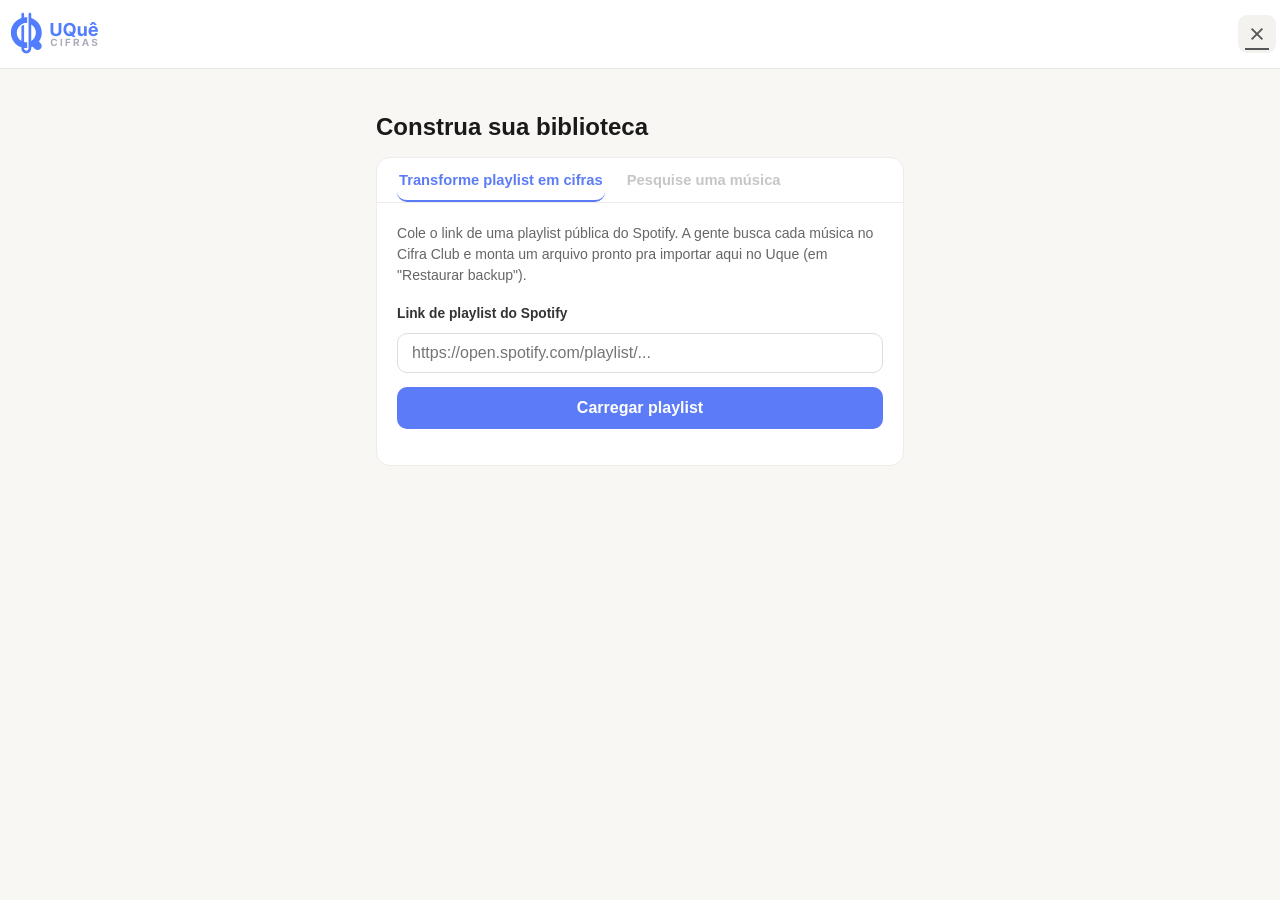
==== commit 8af14b7c: "scripts: redesign playlist import UX based on user mockups Reworks importar.html around a card with " ====
--- a/importar.html
+++ b/importar.html
@@ -5,7 +5,7 @@
 <meta name="viewport" content="width=device-width, initial-scale=1.0">
 <title>Importar do Spotify — Uque</title>
 <link rel="icon" type="image/x-icon" href="favicon.ico">
-<link rel="stylesheet" href="style.css?v=102">
+<link rel="stylesheet" href="style.css?v=105">
 <link rel="stylesheet" href="https://fonts.googleapis.com/css2?family=Material+Symbols+Outlined:opsz,wght,FILL,GRAD@20,400,0..1,0" />
 </head>
 <body>
@@ -22,42 +22,102 @@
 </header>
 
 <div class="importar-view">
-  <h2>Importar do Spotify</h2>
-  <p class="importar-subtitulo">
-    Cole o link de uma playlist pública do Spotify. A gente busca cada música no Cifra Club
-    e monta um arquivo pronto pra importar aqui no Uque (em "Restaurar backup").
-  </p>
+  <h2>Construa sua biblioteca</h2>
 
-  <form id="importar-form" class="importar-form">
-    <input
-      type="text"
-      id="importar-link"
-      placeholder="https://open.spotify.com/playlist/..."
-      autocomplete="off"
-    >
-    <button type="submit" id="importar-btn">Buscar cifras</button>
-  </form>
+  <div class="importar-card">
+    <div class="importar-tabs">
+      <button type="button" class="importar-tab active">Transforme playlist em cifras</button>
+      <button type="button" class="importar-tab" disabled title="Em breve">Pesquise uma música</button>
+    </div>
 
-  <div id="importar-status" class="importar-status hidden"></div>
+    <p class="importar-subtitulo">
+      Cole o link de uma playlist pública do Spotify. A gente busca cada música no Cifra Club
+      e monta um arquivo pronto pra importar aqui no Uque (em "Restaurar backup").
+    </p>
 
-  <div id="importar-progresso" class="importar-progresso hidden">
-    <div class="importar-progresso-barra">
-      <div id="importar-progresso-fill" class="importar-progresso-fill"></div>
-    </div>
-    <div id="importar-progresso-texto" class="importar-progresso-texto"></div>
-  </div>
+    <form id="importar-form" class="importar-form">
+      <label for="importar-link" class="importar-label">Link de playlist do Spotify</label>
+      <input
+        type="text"
+        id="importar-link"
+        placeholder="https://open.spotify.com/playlist/..."
+        autocomplete="off"
+      >
+      <button type="submit" id="importar-btn">Carregar playlist</button>
+    </form>
 
-  <div id="importar-resultado" class="importar-resultado hidden">
-    <h3 id="importar-nome-playlist" class="importar-nome-playlist hidden"></h3>
-    <p id="importar-resumo"></p>
-    <ul id="importar-falhas" class="importar-falhas"></ul>
-    <div class="importar-acoes">
-      <button type="button" id="importar-mais" class="hidden">Buscar mais músicas</button>
-      <button type="button" id="importar-download" class="hidden">Baixar arquivo JSON</button>
+    <div id="importar-status" class="importar-status hidden"></div>
+
+    <div id="importar-resultado" class="importar-resultado hidden">
+      <div class="importar-playlist-header">
+        <div>
+          <p class="importar-label">Nome da playlist do Spotify</p>
+          <h3 id="importar-nome-playlist"></h3>
+        </div>
+        <button type="button" id="importar-reset" class="icon-btn icon-btn-danger" title="Cancelar importação">
+          <span class="material-symbols-outlined">delete</span>
+        </button>
+      </div>
+
+      <p id="importar-contagem-faixas" class="importar-contagem-faixas"></p>
+      <div class="importar-progresso-segmentada">
+        <div id="importar-seg-encontradas" class="importar-segmento importar-segmento-ok"></div>
+        <div id="importar-seg-falhas" class="importar-segmento importar-segmento-erro"></div>
+      </div>
+
+      <div class="importar-secoes">
+        <details class="importar-secao" open>
+          <summary>
+            <span class="importar-dot importar-dot-ok"></span>
+            <span id="importar-count-encontradas"></span>
+          </summary>
+          <div class="importar-tabela-wrap">
+            <table class="importar-tabela">
+              <thead><tr><th>Título</th><th>Artista</th></tr></thead>
+              <tbody id="importar-tbody-encontradas"></tbody>
+            </table>
+          </div>
+        </details>
+        <details class="importar-secao">
+          <summary>
+            <span class="importar-dot importar-dot-erro"></span>
+            <span id="importar-count-falhas"></span>
+          </summary>
+          <div class="importar-tabela-wrap">
+            <table class="importar-tabela">
+              <thead><tr><th>Título</th><th>Artista</th></tr></thead>
+              <tbody id="importar-tbody-falhas"></tbody>
+            </table>
+          </div>
+        </details>
+        <details class="importar-secao">
+          <summary>
+            <span class="importar-dot importar-dot-pendente"></span>
+            <span id="importar-count-pendentes"></span>
+          </summary>
+          <div class="importar-tabela-wrap">
+            <table class="importar-tabela">
+              <thead><tr><th>Título</th><th>Artista</th></tr></thead>
+              <tbody id="importar-tbody-pendentes"></tbody>
+            </table>
+          </div>
+        </details>
+      </div>
+
+      <div class="importar-acoes">
+        <button type="button" id="importar-mais" class="importar-btn-secundario hidden">
+          <span class="material-symbols-outlined">playlist_add</span>
+          <span id="importar-mais-texto"></span>
+        </button>
+        <button type="button" id="importar-download" class="hidden">
+          <span class="material-symbols-outlined">download</span>
+          <span id="importar-download-texto"></span>
+        </button>
+      </div>
     </div>
   </div>
 </div>
 
-<script src="js/importar.js?v=2"></script>
+<script src="js/importar.js?v=3"></script>
 </body>
 </html>
--- a/style.css
+++ b/style.css
@@ -2379,37 +2379,113 @@
 
 /* ═══ Importar do Spotify (importar.html) ══════════════════════════════════ */
 
-.importar-view { max-width: 480px; margin: 0 auto; padding: 24px 16px 40px; }
-.importar-view h2 { font-size: 1.3rem; margin-bottom: 8px; }
+.importar-view { max-width: 560px; margin: 0 auto; padding: 24px 16px 40px; }
+.importar-view h2 { font-size: 1.5rem; margin-bottom: 16px; }
+
+.importar-card {
+  background: #fff;
+  border-radius: 14px;
+  border: 1px solid #eeece8;
+  padding: 20px;
+}
+
+.importar-tabs { display: flex; gap: 20px; border-bottom: 1px solid #eeece8; margin: -20px -20px 20px; padding: 0 20px; }
+.importar-tab {
+  background: none;
+  border: none;
+  border-bottom: 2px solid transparent;
+  font-family: inherit;
+  font-size: 0.92rem;
+  font-weight: 600;
+  color: #999;
+  padding: 14px 2px 12px;
+  cursor: pointer;
+}
+.importar-tab.active { color: #5b7cf6; border-bottom-color: #5b7cf6; }
+.importar-tab:disabled { cursor: not-allowed; opacity: 0.55; }
+
+@media (max-width: 700px) {
+  .importar-tabs { gap: 12px; overflow-x: auto; }
+  .importar-tab { font-size: 0.82rem; white-space: nowrap; flex-shrink: 0; }
+}
+
 .importar-subtitulo { font-size: 0.88rem; color: #666; line-height: 1.5; margin-bottom: 20px; }
 
-.importar-form { display: flex; gap: 8px; margin-bottom: 16px; }
-.importar-form input[type="text"] { flex: 1; min-width: 0; }
+.importar-label { font-size: 0.86rem; font-weight: 600; color: #333; margin-bottom: 6px; display: block; }
+.importar-form { display: flex; flex-direction: column; gap: 6px; margin-bottom: 16px; }
+.importar-form input[type="text"] { width: 100%; }
+.importar-form button[type="submit"] { width: 100%; margin-top: 8px; padding: 12px; }
 
 .importar-status { font-size: 0.85rem; margin-bottom: 12px; }
 .importar-status:empty { display: none; }
 .importar-status-erro { color: #c0392b; }
 
-.importar-progresso-barra {
+.importar-playlist-header { display: flex; align-items: flex-start; justify-content: space-between; gap: 12px; margin-bottom: 16px; }
+.importar-playlist-header #importar-nome-playlist { font-size: 1.05rem; margin: 2px 0 0; }
+
+.importar-contagem-faixas { font-size: 0.86rem; font-weight: 600; color: #333; margin-bottom: 8px; }
+
+.importar-progresso-segmentada {
+  display: flex;
   height: 8px;
   border-radius: 4px;
-  background: #eee;
+  background: #eeece8;
   overflow: hidden;
-  margin-bottom: 8px;
-}
-.importar-progresso-fill {
-  height: 100%;
-  background: #5b7cf6;
-  width: 0%;
-  transition: width 0.3s;
-}
-.importar-progresso-texto { font-size: 0.82rem; color: #666; }
-
-.importar-nome-playlist { font-size: 1.05rem; margin-bottom: 8px; }
-.importar-resumo, #importar-resumo { font-size: 0.92rem; margin-bottom: 8px; }
-.importar-falhas { list-style: none; font-size: 0.82rem; color: #888; margin-bottom: 16px; }
-.importar-falhas-titulo { font-weight: 600; color: #666; margin-bottom: 4px; }
-.importar-falhas li { padding: 2px 0; }
+  margin-bottom: 20px;
+}
+.importar-segmento { height: 100%; width: 0%; transition: width 0.3s; }
+.importar-segmento-ok { background: #27ae60; }
+.importar-segmento-erro { background: #c0392b; }
+
+.importar-secoes { border: 1px solid #eeece8; border-radius: 10px; overflow: hidden; margin-bottom: 16px; }
+.importar-secao { border-bottom: 1px solid #eeece8; }
+.importar-secao:last-child { border-bottom: none; }
+.importar-secao summary {
+  display: flex;
+  align-items: center;
+  gap: 8px;
+  padding: 12px 14px;
+  font-size: 0.88rem;
+  font-weight: 600;
+  color: #333;
+  cursor: pointer;
+  list-style: none;
+}
+.importar-secao summary::-webkit-details-marker { display: none; }
+.importar-secao summary::after {
+  content: "expand_more";
+  font-family: "Material Symbols Outlined";
+  margin-left: auto;
+  color: #999;
+  font-size: 20px;
+}
+.importar-secao[open] summary::after { content: "expand_less"; }
+.importar-secao:has(#importar-count-encontradas:empty),
+.importar-secao:has(#importar-count-falhas:empty),
+.importar-secao:has(#importar-count-pendentes:empty) { display: none; }
+
+.importar-dot { width: 8px; height: 8px; border-radius: 50%; flex-shrink: 0; }
+.importar-dot-ok { background: #27ae60; }
+.importar-dot-erro { background: #c0392b; }
+.importar-dot-pendente { background: #ccc; }
+
+.importar-tabela-wrap { margin: 0 -1px -1px; overflow-x: auto; }
+.importar-tabela { width: 100%; border-collapse: collapse; background: #fafaf8; }
+.importar-tabela thead th {
+  text-align: left;
+  font-size: 0.68rem;
+  font-weight: 700;
+  text-transform: uppercase;
+  letter-spacing: 0.06em;
+  color: #aaa;
+  padding: 6px 14px;
+  border-top: 1px solid #eeece8;
+}
+.importar-tabela td { padding: 6px 14px; font-size: 0.84rem; color: #444; border-top: 1px solid #f0ede8; }
+.importar-tabela td:last-child { color: #999; }
 
 .importar-acoes { display: flex; gap: 8px; flex-wrap: wrap; }
-.importar-acoes #importar-mais { background: #fff; color: #5b7cf6; border: 1px solid #5b7cf6; }
+.importar-acoes button { display: inline-flex; align-items: center; gap: 6px; }
+.importar-acoes button .material-symbols-outlined { font-size: 18px; }
+.importar-btn-secundario { background: #f3f2ee; color: #333; }
+.importar-btn-secundario:hover { background: #e8e6e0; }
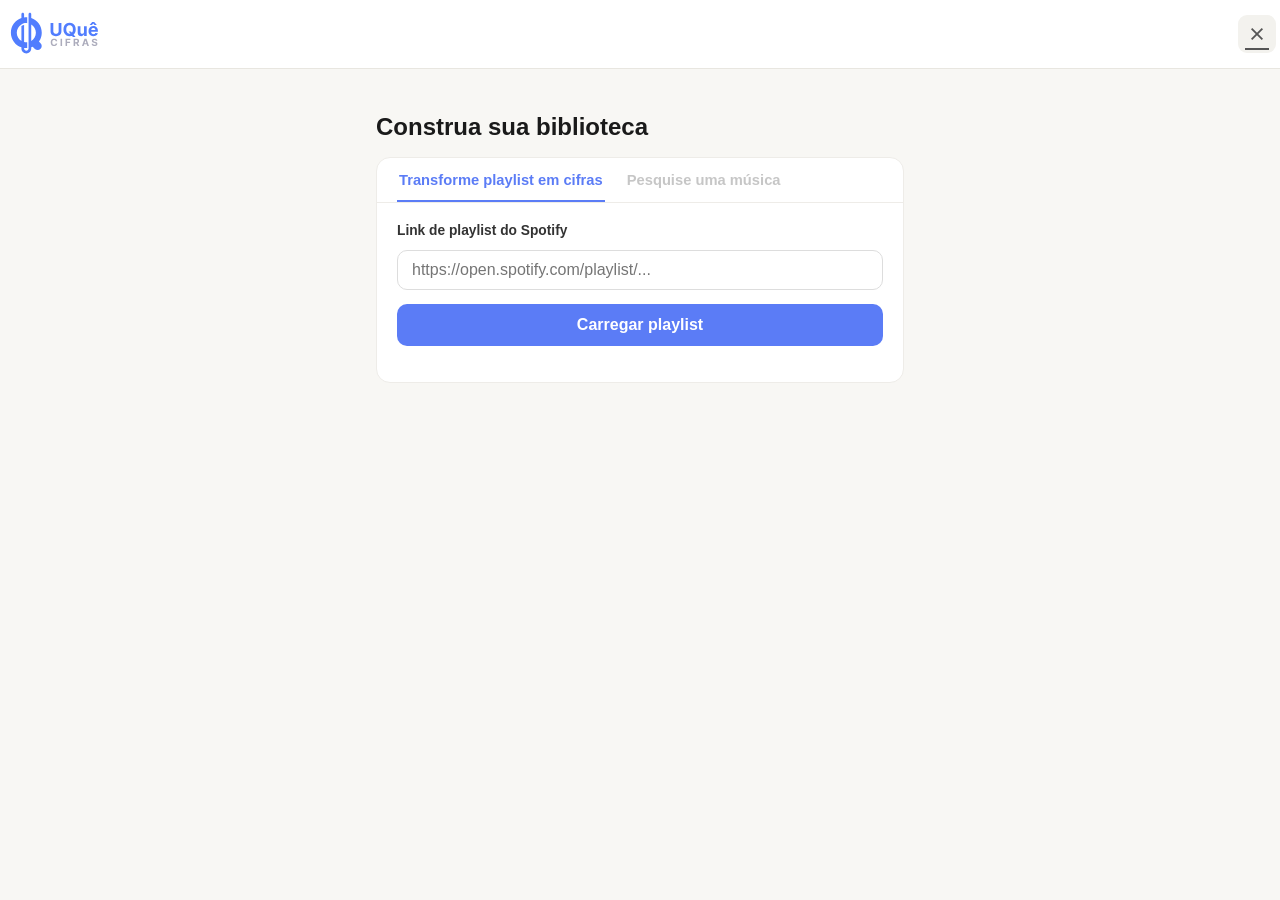
==== commit 821ca2ce: "scripts: polish import UX per feedback (validation, cleanup, animation) - Worker validates the playl" ====
--- a/importar.html
+++ b/importar.html
@@ -5,7 +5,7 @@
 <meta name="viewport" content="width=device-width, initial-scale=1.0">
 <title>Importar do Spotify — Uque</title>
 <link rel="icon" type="image/x-icon" href="favicon.ico">
-<link rel="stylesheet" href="style.css?v=105">
+<link rel="stylesheet" href="style.css?v=106">
 <link rel="stylesheet" href="https://fonts.googleapis.com/css2?family=Material+Symbols+Outlined:opsz,wght,FILL,GRAD@20,400,0..1,0" />
 </head>
 <body>
@@ -30,21 +30,18 @@
       <button type="button" class="importar-tab" disabled title="Em breve">Pesquise uma música</button>
     </div>
 
-    <p class="importar-subtitulo">
-      Cole o link de uma playlist pública do Spotify. A gente busca cada música no Cifra Club
-      e monta um arquivo pronto pra importar aqui no Uque (em "Restaurar backup").
-    </p>
-
-    <form id="importar-form" class="importar-form">
-      <label for="importar-link" class="importar-label">Link de playlist do Spotify</label>
-      <input
-        type="text"
-        id="importar-link"
-        placeholder="https://open.spotify.com/playlist/..."
-        autocomplete="off"
-      >
-      <button type="submit" id="importar-btn">Carregar playlist</button>
-    </form>
+    <div id="importar-form-secao">
+      <form id="importar-form" class="importar-form">
+        <label for="importar-link" class="importar-label">Link de playlist do Spotify</label>
+        <input
+          type="text"
+          id="importar-link"
+          placeholder="https://open.spotify.com/playlist/..."
+          autocomplete="off"
+        >
+        <button type="submit" id="importar-btn">Carregar playlist</button>
+      </form>
+    </div>
 
     <div id="importar-status" class="importar-status hidden"></div>
 
@@ -66,7 +63,7 @@
       </div>
 
       <div class="importar-secoes">
-        <details class="importar-secao" open>
+        <details id="importar-secao-encontradas" class="importar-secao" open>
           <summary>
             <span class="importar-dot importar-dot-ok"></span>
             <span id="importar-count-encontradas"></span>
@@ -78,19 +75,19 @@
             </table>
           </div>
         </details>
-        <details class="importar-secao">
+        <details id="importar-secao-falhas" class="importar-secao">
           <summary>
             <span class="importar-dot importar-dot-erro"></span>
             <span id="importar-count-falhas"></span>
           </summary>
           <div class="importar-tabela-wrap">
             <table class="importar-tabela">
-              <thead><tr><th>Título</th><th>Artista</th></tr></thead>
+              <thead><tr><th>Título</th><th>Artista</th><th></th></tr></thead>
               <tbody id="importar-tbody-falhas"></tbody>
             </table>
           </div>
         </details>
-        <details class="importar-secao">
+        <details id="importar-secao-pendentes" class="importar-secao">
           <summary>
             <span class="importar-dot importar-dot-pendente"></span>
             <span id="importar-count-pendentes"></span>
@@ -118,6 +115,6 @@
   </div>
 </div>
 
-<script src="js/importar.js?v=3"></script>
+<script src="js/importar.js?v=4"></script>
 </body>
 </html>
--- a/style.css
+++ b/style.css
@@ -2394,6 +2394,7 @@
   background: none;
   border: none;
   border-bottom: 2px solid transparent;
+  border-radius: 0;
   font-family: inherit;
   font-size: 0.92rem;
   font-weight: 600;
@@ -2408,8 +2409,6 @@
   .importar-tabs { gap: 12px; overflow-x: auto; }
   .importar-tab { font-size: 0.82rem; white-space: nowrap; flex-shrink: 0; }
 }
-
-.importar-subtitulo { font-size: 0.88rem; color: #666; line-height: 1.5; margin-bottom: 20px; }
 
 .importar-label { font-size: 0.86rem; font-weight: 600; color: #333; margin-bottom: 6px; display: block; }
 .importar-form { display: flex; flex-direction: column; gap: 6px; margin-bottom: 16px; }
@@ -2460,9 +2459,6 @@
   font-size: 20px;
 }
 .importar-secao[open] summary::after { content: "expand_less"; }
-.importar-secao:has(#importar-count-encontradas:empty),
-.importar-secao:has(#importar-count-falhas:empty),
-.importar-secao:has(#importar-count-pendentes:empty) { display: none; }
 
 .importar-dot { width: 8px; height: 8px; border-radius: 50%; flex-shrink: 0; }
 .importar-dot-ok { background: #27ae60; }
@@ -2482,10 +2478,30 @@
   border-top: 1px solid #eeece8;
 }
 .importar-tabela td { padding: 6px 14px; font-size: 0.84rem; color: #444; border-top: 1px solid #f0ede8; }
-.importar-tabela td:last-child { color: #999; }
+.importar-tabela td:nth-child(2) { color: #999; }
+.importar-tabela-acao { width: 1%; text-align: right; padding: 4px 8px !important; }
+.importar-tabela-acao .icon-btn { width: 28px; height: 28px; }
+.importar-tabela-acao .material-symbols-outlined { font-size: 18px; }
 
 .importar-acoes { display: flex; gap: 8px; flex-wrap: wrap; }
 .importar-acoes button { display: inline-flex; align-items: center; gap: 6px; }
 .importar-acoes button .material-symbols-outlined { font-size: 18px; }
 .importar-btn-secundario { background: #f3f2ee; color: #333; }
 .importar-btn-secundario:hover { background: #e8e6e0; }
+.importar-acoes button:disabled { opacity: 0.7; cursor: not-allowed; }
+
+.importar-dots { display: inline-flex; gap: 3px; margin-left: 6px; vertical-align: middle; }
+.importar-dots span {
+  width: 4px;
+  height: 4px;
+  border-radius: 50%;
+  background: currentColor;
+  opacity: 0.25;
+  animation: importar-dot-pulse 1s infinite ease-in-out;
+}
+.importar-dots span:nth-child(2) { animation-delay: 0.15s; }
+.importar-dots span:nth-child(3) { animation-delay: 0.3s; }
+@keyframes importar-dot-pulse {
+  0%, 60%, 100% { opacity: 0.25; transform: scale(0.8); }
+  30% { opacity: 1; transform: scale(1); }
+}
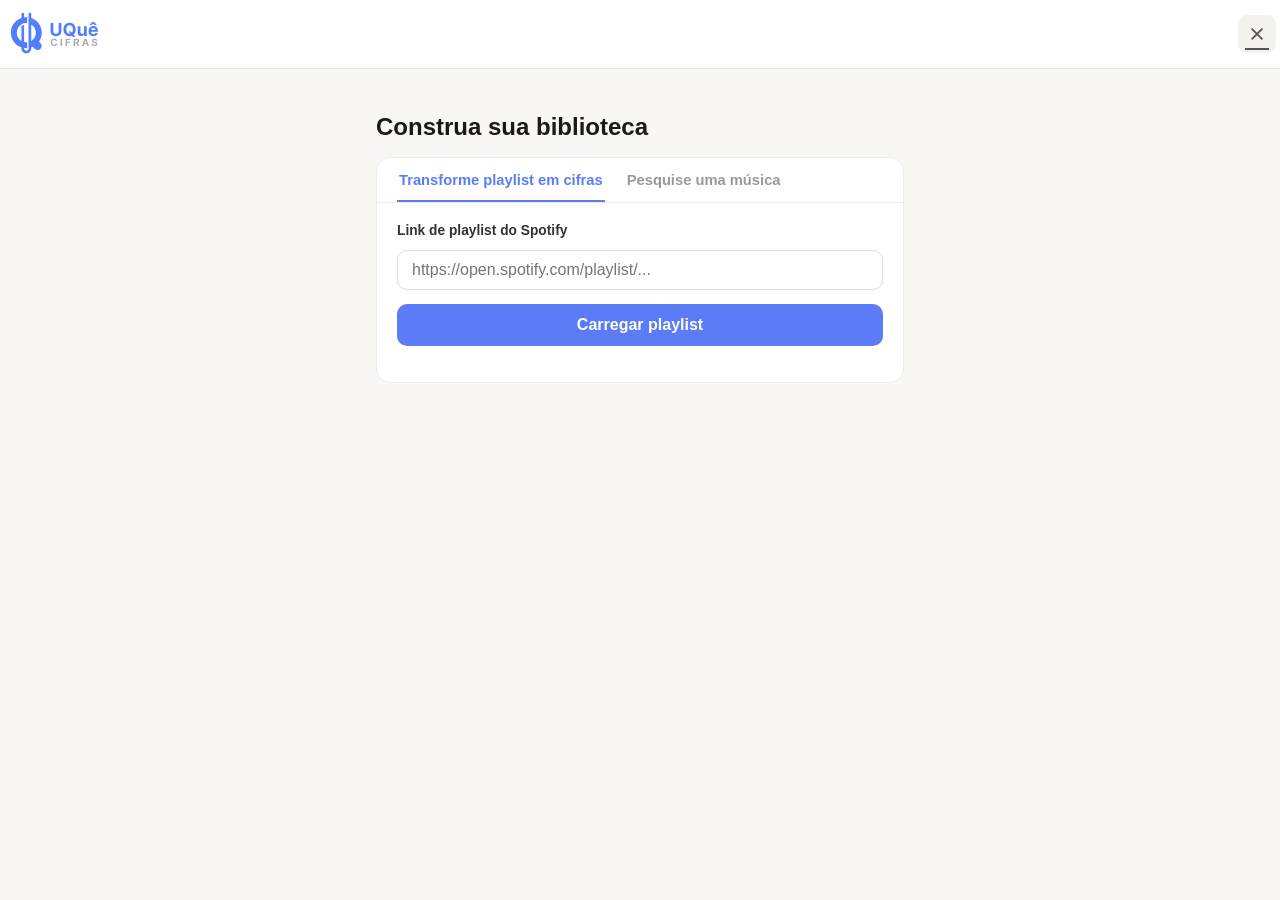
==== commit b4ddc973: "scripts: implement "Pesquise uma música" single-song search tab Wires up the previously-disabled sec" ====
--- a/importar.html
+++ b/importar.html
@@ -5,7 +5,7 @@
 <meta name="viewport" content="width=device-width, initial-scale=1.0">
 <title>Importar do Spotify — Uque</title>
 <link rel="icon" type="image/x-icon" href="favicon.ico">
-<link rel="stylesheet" href="style.css?v=106">
+<link rel="stylesheet" href="style.css?v=109">
 <link rel="stylesheet" href="https://fonts.googleapis.com/css2?family=Material+Symbols+Outlined:opsz,wght,FILL,GRAD@20,400,0..1,0" />
 </head>
 <body>
@@ -26,95 +26,150 @@
 
   <div class="importar-card">
     <div class="importar-tabs">
-      <button type="button" class="importar-tab active">Transforme playlist em cifras</button>
-      <button type="button" class="importar-tab" disabled title="Em breve">Pesquise uma música</button>
+      <button type="button" id="importar-tab-playlist" class="importar-tab active">Transforme playlist em cifras</button>
+      <button type="button" id="importar-tab-musica" class="importar-tab">Pesquise uma música</button>
     </div>
 
-    <div id="importar-form-secao">
-      <form id="importar-form" class="importar-form">
-        <label for="importar-link" class="importar-label">Link de playlist do Spotify</label>
-        <input
-          type="text"
-          id="importar-link"
-          placeholder="https://open.spotify.com/playlist/..."
-          autocomplete="off"
-        >
-        <button type="submit" id="importar-btn">Carregar playlist</button>
-      </form>
+    <div id="importar-painel-playlist" class="importar-painel">
+      <div id="importar-form-secao">
+        <form id="importar-form" class="importar-form">
+          <label for="importar-link" class="importar-label">Link de playlist do Spotify</label>
+          <input
+            type="text"
+            id="importar-link"
+            placeholder="https://open.spotify.com/playlist/..."
+            autocomplete="off"
+          >
+          <button type="submit" id="importar-btn">Carregar playlist</button>
+        </form>
+      </div>
+
+      <div id="importar-status" class="importar-status hidden"></div>
+
+      <div id="importar-resultado" class="importar-resultado hidden">
+        <div class="importar-playlist-header">
+          <div>
+            <p class="importar-label">Nome da playlist do Spotify</p>
+            <h3 id="importar-nome-playlist"></h3>
+          </div>
+          <button type="button" id="importar-reset" class="icon-btn icon-btn-danger" title="Cancelar importação">
+            <span class="material-symbols-outlined">delete</span>
+          </button>
+        </div>
+
+        <p id="importar-contagem-faixas" class="importar-contagem-faixas"></p>
+        <div class="importar-progresso-segmentada">
+          <div id="importar-seg-encontradas" class="importar-segmento importar-segmento-ok"></div>
+          <div id="importar-seg-falhas" class="importar-segmento importar-segmento-erro"></div>
+        </div>
+
+        <div class="importar-secoes">
+          <details id="importar-secao-encontradas" class="importar-secao">
+            <summary>
+              <span class="importar-dot importar-dot-ok"></span>
+              <span id="importar-count-encontradas"></span>
+            </summary>
+            <div class="importar-tabela-wrap">
+              <table class="importar-tabela">
+                <thead><tr><th>Título</th><th>Artista</th></tr></thead>
+                <tbody id="importar-tbody-encontradas"></tbody>
+              </table>
+            </div>
+          </details>
+          <details id="importar-secao-falhas" class="importar-secao">
+            <summary>
+              <span class="importar-dot importar-dot-erro"></span>
+              <span id="importar-count-falhas"></span>
+            </summary>
+            <div class="importar-tabela-wrap">
+              <table class="importar-tabela">
+                <thead><tr><th>Título</th><th>Artista</th><th></th></tr></thead>
+                <tbody id="importar-tbody-falhas"></tbody>
+              </table>
+            </div>
+          </details>
+          <details id="importar-secao-pendentes" class="importar-secao">
+            <summary>
+              <span class="importar-dot importar-dot-pendente"></span>
+              <span id="importar-count-pendentes"></span>
+            </summary>
+            <div class="importar-tabela-wrap">
+              <table class="importar-tabela">
+                <thead><tr><th>Título</th><th>Artista</th></tr></thead>
+                <tbody id="importar-tbody-pendentes"></tbody>
+              </table>
+            </div>
+          </details>
+        </div>
+
+        <div class="importar-acoes">
+          <button type="button" id="importar-mais" class="importar-btn-secundario hidden">
+            <span class="material-symbols-outlined">playlist_add</span>
+            <span id="importar-mais-texto"></span>
+          </button>
+          <button type="button" id="importar-download" class="hidden">
+            <span class="material-symbols-outlined">download</span>
+            <span id="importar-download-texto"></span>
+          </button>
+        </div>
+      </div>
     </div>
 
-    <div id="importar-status" class="importar-status hidden"></div>
-
-    <div id="importar-resultado" class="importar-resultado hidden">
-      <div class="importar-playlist-header">
-        <div>
-          <p class="importar-label">Nome da playlist do Spotify</p>
-          <h3 id="importar-nome-playlist"></h3>
-        </div>
-        <button type="button" id="importar-reset" class="icon-btn icon-btn-danger" title="Cancelar importação">
-          <span class="material-symbols-outlined">delete</span>
-        </button>
+    <div id="importar-painel-musica" class="importar-painel hidden">
+      <div id="musica-form-secao">
+        <form id="musica-form" class="importar-form importar-form-dupla">
+          <div>
+            <label for="musica-titulo" class="importar-label">Nome da música</label>
+            <input type="text" id="musica-titulo" placeholder="Andar com fé" autocomplete="off">
+          </div>
+          <div>
+            <label for="musica-artista" class="importar-label">Nome do artista</label>
+            <input type="text" id="musica-artista" placeholder="Gilberto Gil" autocomplete="off">
+          </div>
+        </form>
+        <button type="button" id="musica-btn">Pesquisar cifra</button>
       </div>
 
-      <p id="importar-contagem-faixas" class="importar-contagem-faixas"></p>
-      <div class="importar-progresso-segmentada">
-        <div id="importar-seg-encontradas" class="importar-segmento importar-segmento-ok"></div>
-        <div id="importar-seg-falhas" class="importar-segmento importar-segmento-erro"></div>
-      </div>
+      <div id="musica-status" class="importar-status hidden"></div>
 
-      <div class="importar-secoes">
-        <details id="importar-secao-encontradas" class="importar-secao" open>
-          <summary>
-            <span class="importar-dot importar-dot-ok"></span>
-            <span id="importar-count-encontradas"></span>
-          </summary>
-          <div class="importar-tabela-wrap">
-            <table class="importar-tabela">
-              <thead><tr><th>Título</th><th>Artista</th></tr></thead>
-              <tbody id="importar-tbody-encontradas"></tbody>
-            </table>
+      <div id="musica-resultado" class="importar-resultado hidden">
+        <div class="importar-playlist-header">
+          <div>
+            <p class="importar-label">Nome da música</p>
+            <h3 id="musica-nome-encontrada"></h3>
+            <p id="musica-artista-encontrada" class="importar-contagem-faixas"></p>
           </div>
-        </details>
-        <details id="importar-secao-falhas" class="importar-secao">
-          <summary>
-            <span class="importar-dot importar-dot-erro"></span>
-            <span id="importar-count-falhas"></span>
-          </summary>
-          <div class="importar-tabela-wrap">
-            <table class="importar-tabela">
-              <thead><tr><th>Título</th><th>Artista</th><th></th></tr></thead>
-              <tbody id="importar-tbody-falhas"></tbody>
-            </table>
+          <button type="button" id="musica-reset" class="icon-btn icon-btn-danger" title="Nova busca">
+            <span class="material-symbols-outlined">delete</span>
+          </button>
+        </div>
+
+        <div class="importar-cifra-card">
+          <div class="importar-cifra-card-topo">
+            <span class="importar-cifra-card-titulo">Cifra encontrada</span>
+            <div class="importar-acoes">
+              <button type="button" id="musica-copiar" class="importar-btn-secundario" title="Copiar cifra">
+                <span class="material-symbols-outlined">content_copy</span>
+              </button>
+              <button type="button" id="musica-adicionar">
+                <span class="material-symbols-outlined">add</span>
+                <span>Adicionar cifra</span>
+              </button>
+            </div>
           </div>
-        </details>
-        <details id="importar-secao-pendentes" class="importar-secao">
-          <summary>
-            <span class="importar-dot importar-dot-pendente"></span>
-            <span id="importar-count-pendentes"></span>
-          </summary>
-          <div class="importar-tabela-wrap">
-            <table class="importar-tabela">
-              <thead><tr><th>Título</th><th>Artista</th></tr></thead>
-              <tbody id="importar-tbody-pendentes"></tbody>
-            </table>
-          </div>
-        </details>
-      </div>
-
-      <div class="importar-acoes">
-        <button type="button" id="importar-mais" class="importar-btn-secundario hidden">
-          <span class="material-symbols-outlined">playlist_add</span>
-          <span id="importar-mais-texto"></span>
-        </button>
-        <button type="button" id="importar-download" class="hidden">
-          <span class="material-symbols-outlined">download</span>
-          <span id="importar-download-texto"></span>
-        </button>
+          <pre id="musica-cifra-texto" class="importar-cifra-texto"></pre>
+        </div>
       </div>
     </div>
   </div>
 </div>
 
-<script src="js/importar.js?v=4"></script>
+<script src="js/notas.js?v=37"></script>
+<script src="js/candidatos.js?v=37"></script>
+<script src="js/acordes.js?v=37"></script>
+<script src="js/diagrama.js?v=53"></script>
+<script src="js/favoritos.js?v=37"></script>
+<script src="js/musicas.js?v=66"></script>
+<script src="js/importar.js?v=6"></script>
 </body>
 </html>
--- a/style.css
+++ b/style.css
@@ -1761,7 +1761,7 @@
 /* ═══════════════════════════════════════════════════════════════════════════ */
 /*  Modais (favoritos, adicionar música, acorde)                             */
 /* ═══════════════════════════════════════════════════════════════════════════ */
-.hidden { display: none; }
+.hidden { display: none !important; }
 .modal-overlay {
   position: fixed;
   inset: 0;
@@ -2410,10 +2410,46 @@
   .importar-tab { font-size: 0.82rem; white-space: nowrap; flex-shrink: 0; }
 }
 
+.importar-painel.hidden { display: none; }
+
 .importar-label { font-size: 0.86rem; font-weight: 600; color: #333; margin-bottom: 6px; display: block; }
 .importar-form { display: flex; flex-direction: column; gap: 6px; margin-bottom: 16px; }
 .importar-form input[type="text"] { width: 100%; }
 .importar-form button[type="submit"] { width: 100%; margin-top: 8px; padding: 12px; }
+
+.importar-form-dupla { flex-direction: row; gap: 12px; margin-bottom: 8px; }
+.importar-form-dupla > div { flex: 1; min-width: 0; }
+#musica-btn { width: 100%; margin-bottom: 16px; }
+
+@media (max-width: 700px) {
+  .importar-form-dupla { flex-direction: column; gap: 6px; }
+}
+
+.importar-cifra-card { border: 1px solid #eeece8; border-radius: 10px; overflow: hidden; }
+.importar-cifra-card-topo {
+  display: flex;
+  align-items: center;
+  justify-content: space-between;
+  gap: 8px;
+  padding: 10px 14px;
+  border-bottom: 1px solid #eeece8;
+  background: #fafaf8;
+  flex-wrap: wrap;
+}
+.importar-cifra-card-titulo { font-size: 0.86rem; font-weight: 600; color: #333; }
+.importar-cifra-card-topo .importar-acoes { margin: 0; }
+.importar-cifra-card-topo #musica-copiar { width: 38px; padding: 0; justify-content: center; flex: none; }
+.importar-cifra-texto {
+  margin: 0;
+  padding: 16px;
+  max-height: 320px;
+  overflow: auto;
+  font-family: ui-monospace, "SF Mono", Menlo, monospace;
+  font-size: 0.82rem;
+  line-height: 1.5;
+  color: #333;
+  white-space: pre-wrap;
+}
 
 .importar-status { font-size: 0.85rem; margin-bottom: 12px; }
 .importar-status:empty { display: none; }
@@ -2484,11 +2520,12 @@
 .importar-tabela-acao .material-symbols-outlined { font-size: 18px; }
 
 .importar-acoes { display: flex; gap: 8px; flex-wrap: wrap; }
-.importar-acoes button { display: inline-flex; align-items: center; gap: 6px; }
+.importar-acoes button { display: inline-flex; align-items: center; justify-content: center; gap: 6px; }
 .importar-acoes button .material-symbols-outlined { font-size: 18px; }
 .importar-btn-secundario { background: #f3f2ee; color: #333; }
 .importar-btn-secundario:hover { background: #e8e6e0; }
 .importar-acoes button:disabled { opacity: 0.7; cursor: not-allowed; }
+.importar-acoes #importar-download { flex: 1; min-width: 0; }
 
 .importar-dots { display: inline-flex; gap: 3px; margin-left: 6px; vertical-align: middle; }
 .importar-dots span {
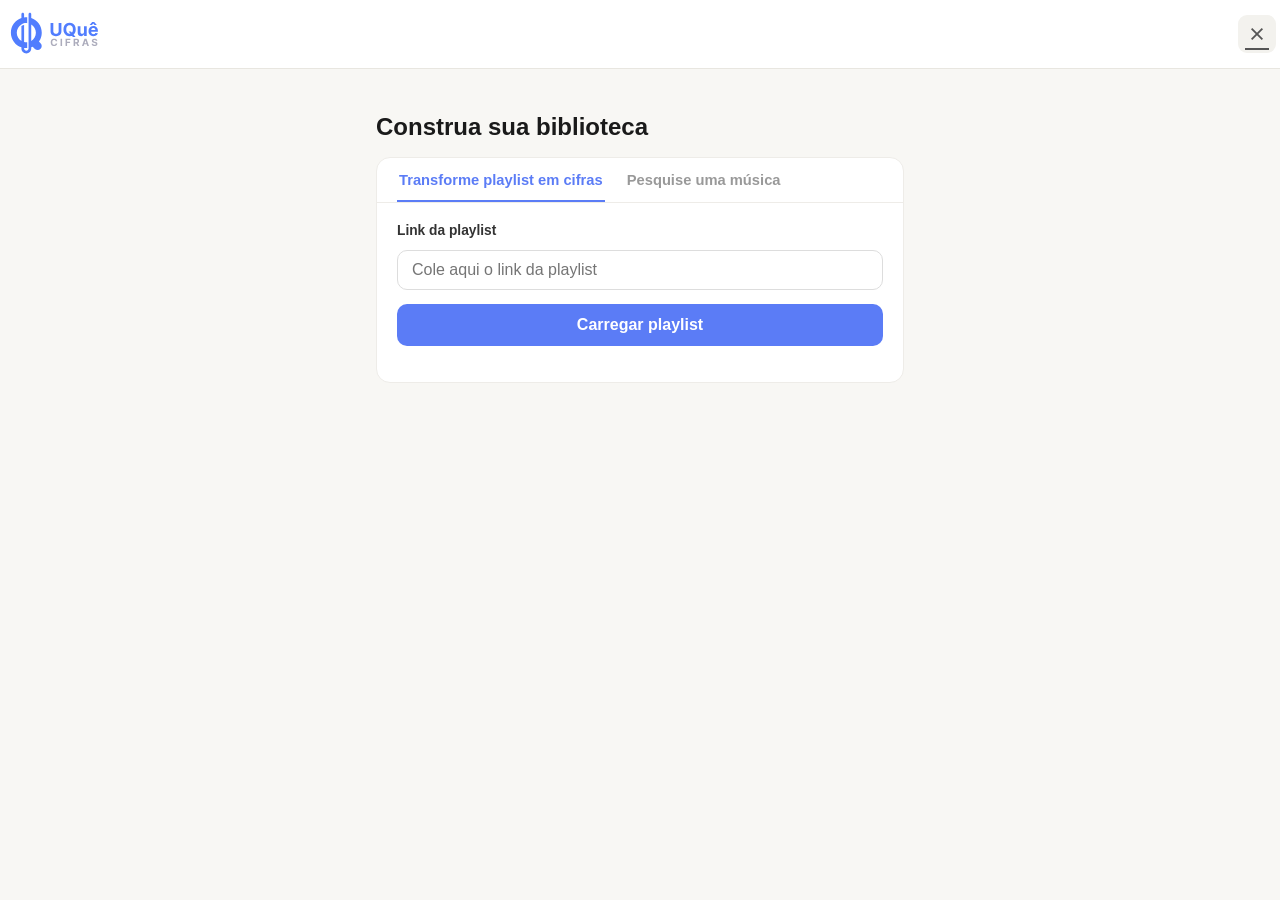
==== commit 61bfb73d: "scripts: drop Spotify branding from import UI, generalize Escape-to-close, deep-link to newly added " ====
--- a/importar.html
+++ b/importar.html
@@ -3,19 +3,24 @@
 <head>
 <meta charset="UTF-8">
 <meta name="viewport" content="width=device-width, initial-scale=1.0">
-<title>Importar do Spotify — Uque</title>
+<title>Importar playlist — Uque</title>
 <link rel="icon" type="image/x-icon" href="favicon.ico">
-<link rel="stylesheet" href="style.css?v=109">
+<link rel="stylesheet" href="style.css?v=113">
 <link rel="stylesheet" href="https://fonts.googleapis.com/css2?family=Material+Symbols+Outlined:opsz,wght,FILL,GRAD@20,400,0..1,0" />
 </head>
 <body>
 
 <header class="site-header">
-  <svg class="brand-logo brand-logo-desktop" width="110" height="48" viewBox="0 0 55 24" fill="none" xmlns="http://www.w3.org/2000/svg">
-    <path d="M12.9482 1.42798C13.3195 1.42798 13.62 1.72862 13.6201 2.09985V4.02075C16.6785 5.04718 18.8827 7.9349 18.8828 11.3391C18.8828 12.9979 18.3571 14.5329 17.4668 15.7913L18.2705 16.5793C19.0654 17.3596 19.077 18.6369 18.2969 19.4319C17.5167 20.2265 16.2402 20.2382 15.4453 19.4583L14.3408 18.3743C14.1065 18.4803 13.8662 18.5749 13.6201 18.6575V19.3108C13.6201 20.6681 12.5203 21.7688 11.1631 21.7688C9.80589 21.7688 8.70605 20.668 8.70605 19.3108V18.6575C5.64767 17.631 3.44336 14.7433 3.44336 11.3391C3.44343 7.93492 5.64767 5.0472 8.70605 4.02075V2.09985C8.70613 1.72862 9.00669 1.42798 9.37793 1.42798C9.74917 1.42798 10.0497 1.72862 10.0498 2.09985V3.69946C10.4133 3.64695 10.785 3.61939 11.1631 3.61938C11.3109 3.61938 11.4578 3.62388 11.6035 3.63208V6.5813C11.4585 6.56804 11.3116 6.56079 11.1631 6.56079C11.1121 6.56079 11.0613 6.56214 11.0107 6.56372L11.0117 6.55688C10.6335 6.47677 9.62183 6.70976 8.70605 7.25317V7.24048C7.31547 8.07593 6.38482 9.5987 6.38477 11.3391C6.38477 13.0795 7.3155 14.6022 8.70605 15.4377V7.98755C9.22844 7.66158 9.66083 7.51475 10.0498 7.44946V15.9856C10.4071 16.0709 10.7796 16.1174 11.1631 16.1174C11.3116 16.1174 11.4584 16.1092 11.6035 16.0959V19.0452C11.4577 19.0534 11.3109 19.0588 11.1631 19.0588C10.785 19.0588 10.4134 19.0303 10.0498 18.9778V19.3108C10.0498 19.9254 10.5485 20.4241 11.1631 20.4241C11.7777 20.4241 12.2764 19.9255 12.2764 19.3108V19.0598H12.2783V3.33032H12.2764V2.09985C12.2764 1.72864 12.577 1.42802 12.9482 1.42798ZM13.6201 15.4377C15.0107 14.6023 15.9414 13.0796 15.9414 11.3391C15.9413 9.59868 15.0107 8.07592 13.6201 7.24048V15.4377Z" fill="#517DFE"/>
-    <path d="M27.3204 6.45455H28.7042V10.7053C28.7042 11.1825 28.5902 11.6001 28.3623 11.9581C28.1364 12.3161 27.82 12.5952 27.413 12.7955C27.0061 12.9936 26.532 13.0927 25.9908 13.0927C25.4475 13.0927 24.9723 12.9936 24.5654 12.7955C24.1584 12.5952 23.842 12.3161 23.6162 11.9581C23.3903 11.6001 23.2774 11.1825 23.2774 10.7053V6.45455H24.6613V10.587C24.6613 10.8363 24.7156 11.0579 24.8243 11.2518C24.9351 11.4457 25.0906 11.598 25.2909 11.7088C25.4912 11.8196 25.7245 11.875 25.9908 11.875C26.2593 11.875 26.4926 11.8196 26.6907 11.7088C26.891 11.598 27.0455 11.4457 27.1542 11.2518C27.265 11.0579 27.3204 10.8363 27.3204 10.587V6.45455ZM32.3133 10.7244H33.4895L34.0807 11.4851L34.6624 12.1626L35.7587 13.5369H34.4675L33.7132 12.6101L33.3265 12.0604L32.3133 10.7244ZM35.8577 9.72727C35.8577 10.4411 35.7224 11.0483 35.4518 11.549C35.1834 12.0497 34.8169 12.4322 34.3524 12.6964C33.89 12.9585 33.3702 13.0895 32.7927 13.0895C32.2111 13.0895 31.6891 12.9574 31.2267 12.6932C30.7643 12.429 30.3989 12.0465 30.1305 11.5458C29.862 11.0451 29.7278 10.4389 29.7278 9.72727C29.7278 9.01349 29.862 8.40625 30.1305 7.90554C30.3989 7.40483 30.7643 7.02344 31.2267 6.76136C31.6891 6.49716 32.2111 6.36506 32.7927 6.36506C33.3702 6.36506 33.89 6.49716 34.3524 6.76136C34.8169 7.02344 35.1834 7.40483 35.4518 7.90554C35.7224 8.40625 35.8577 9.01349 35.8577 9.72727ZM34.4547 9.72727C34.4547 9.26491 34.3854 8.875 34.2469 8.55753C34.1106 8.24006 33.9177 7.99929 33.6685 7.83523C33.4192 7.67116 33.1273 7.58913 32.7927 7.58913C32.4582 7.58913 32.1663 7.67116 31.917 7.83523C31.6677 7.99929 31.4739 8.24006 31.3354 8.55753C31.199 8.875 31.1308 9.26491 31.1308 9.72727C31.1308 10.1896 31.199 10.5795 31.3354 10.897C31.4739 11.2145 31.6677 11.4553 31.917 11.6193C32.1663 11.7834 32.4582 11.8654 32.7927 11.8654C33.1273 11.8654 33.4192 11.7834 33.6685 11.6193C33.9177 11.4553 34.1106 11.2145 34.2469 10.897C34.3854 10.5795 34.4547 10.1896 34.4547 9.72727ZM40.0054 10.9098V8.09091H41.3669V13H40.0597V12.1083H40.0086C39.8978 12.396 39.7135 12.6271 39.4557 12.8018C39.2 12.9766 38.8878 13.0639 38.5192 13.0639C38.1911 13.0639 37.9024 12.9893 37.6531 12.8402C37.4038 12.6911 37.2089 12.479 37.0682 12.2042C36.9297 11.9293 36.8594 11.6001 36.8573 11.2166V8.09091H38.2188V10.9737C38.2209 11.2635 38.2987 11.4925 38.4521 11.6609C38.6055 11.8292 38.8111 11.9134 39.0689 11.9134C39.233 11.9134 39.3864 11.8761 39.5292 11.8015C39.6719 11.7248 39.787 11.6119 39.8743 11.4627C39.9638 11.3136 40.0075 11.1293 40.0054 10.9098ZM44.6931 13.0959C44.1882 13.0959 43.7535 12.9936 43.3892 12.7891C43.0269 12.5824 42.7478 12.2905 42.5518 11.9134C42.3558 11.5341 42.2578 11.0856 42.2578 10.5678C42.2578 10.0629 42.3558 9.61967 42.5518 9.23828C42.7478 8.85689 43.0237 8.55966 43.3796 8.34659C43.7375 8.13352 44.1573 8.02699 44.6388 8.02699C44.9627 8.02699 45.2642 8.07919 45.5433 8.18359C45.8245 8.28587 46.0696 8.44034 46.2784 8.64702C46.4893 8.85369 46.6534 9.11364 46.7706 9.42685C46.8877 9.73793 46.9463 10.1023 46.9463 10.5199V10.8938H42.8011V10.0501H45.6647C45.6647 9.85405 45.6221 9.6804 45.5369 9.52912C45.4517 9.37784 45.3334 9.25959 45.1821 9.17436C45.033 9.087 44.8593 9.04332 44.6612 9.04332C44.4545 9.04332 44.2713 9.09126 44.1115 9.18714C43.9538 9.28089 43.8302 9.40767 43.7407 9.56747C43.6512 9.72514 43.6054 9.90092 43.6033 10.0948V10.897C43.6033 11.1399 43.648 11.3498 43.7375 11.5266C43.8291 11.7035 43.9581 11.8398 44.1242 11.9357C44.2904 12.0316 44.4875 12.0795 44.7155 12.0795C44.8668 12.0795 45.0053 12.0582 45.131 12.0156C45.2567 11.973 45.3643 11.9091 45.4538 11.8239C45.5433 11.7386 45.6115 11.6342 45.6583 11.5107L46.9176 11.5938C46.8536 11.8963 46.7226 12.1605 46.5245 12.3864C46.3284 12.6101 46.0749 12.7848 45.7638 12.9105C45.4549 13.0341 45.098 13.0959 44.6931 13.0959ZM45.2492 7.50284L44.6068 6.72301L43.9644 7.50284H42.8043V7.4581L44.0987 6.05185H45.1118L46.4094 7.4581V7.50284H45.2492Z" fill="#517DFE"/>
-    <path d="M26.6241 15.6367H25.8464C25.8322 15.5361 25.8032 15.4467 25.7594 15.3686C25.7156 15.2893 25.6594 15.2218 25.5907 15.1662C25.5221 15.1106 25.4428 15.0679 25.3528 15.0384C25.264 15.0088 25.1676 14.994 25.0634 14.994C24.8752 14.994 24.7112 15.0407 24.5716 15.1342C24.4319 15.2266 24.3236 15.3615 24.2466 15.5391C24.1697 15.7154 24.1312 15.9297 24.1312 16.1818C24.1312 16.4411 24.1697 16.6589 24.2466 16.8352C24.3248 17.0116 24.4337 17.1448 24.5733 17.2347C24.713 17.3247 24.8746 17.3697 25.0581 17.3697C25.161 17.3697 25.2563 17.3561 25.3439 17.3288C25.4327 17.3016 25.5114 17.262 25.5801 17.2099C25.6487 17.1566 25.7056 17.0921 25.7505 17.0163C25.7967 16.9406 25.8287 16.8542 25.8464 16.7571L26.6241 16.7607C26.604 16.9276 26.5537 17.0885 26.4732 17.2436C26.3939 17.3975 26.2868 17.5354 26.1518 17.6573C26.0181 17.7781 25.8583 17.8739 25.6724 17.945C25.4877 18.0148 25.2788 18.0497 25.0456 18.0497C24.7213 18.0497 24.4313 17.9763 24.1756 17.8295C23.9211 17.6828 23.7199 17.4703 23.5719 17.1921C23.4251 16.9139 23.3517 16.5772 23.3517 16.1818C23.3517 15.7853 23.4263 15.4479 23.5755 15.1697C23.7246 14.8916 23.927 14.6797 24.1827 14.5341C24.4384 14.3873 24.726 14.3139 25.0456 14.3139C25.2563 14.3139 25.4516 14.3435 25.6316 14.4027C25.8127 14.4619 25.9731 14.5483 26.1127 14.6619C26.2524 14.7744 26.3661 14.9123 26.4537 15.0756C26.5424 15.239 26.5993 15.426 26.6241 15.6367ZM29.0442 14.3636V18H28.2754V14.3636H29.0442ZM30.7768 18V14.3636H33.1845V14.9975H31.5456V15.864H33.0247V16.4979H31.5456V18H30.7768ZM34.8016 18V14.3636H36.2363C36.5109 14.3636 36.7453 14.4128 36.9394 14.511C37.1347 14.6081 37.2833 14.746 37.385 14.9247C37.488 15.1023 37.5395 15.3112 37.5395 15.5515C37.5395 15.793 37.4874 16.0007 37.3833 16.1747C37.2791 16.3475 37.1282 16.4801 36.9305 16.5724C36.734 16.6648 36.4961 16.7109 36.2167 16.7109H35.2561V16.093H36.0924C36.2392 16.093 36.3611 16.0729 36.4582 16.0327C36.5553 15.9924 36.6275 15.9321 36.6748 15.8516C36.7234 15.7711 36.7476 15.671 36.7476 15.5515C36.7476 15.4308 36.7234 15.329 36.6748 15.2461C36.6275 15.1632 36.5547 15.1005 36.4564 15.0579C36.3594 15.0141 36.2368 14.9922 36.0889 14.9922H35.5704V18H34.8016ZM36.7654 16.3452L37.6691 18H36.8204L35.9362 16.3452H36.7654ZM39.8096 18H38.9858L40.2411 14.3636H41.2319L42.4854 18H41.6615L40.7507 15.1946H40.7223L39.8096 18ZM39.7581 16.5707H41.7042V17.1708H39.7581V16.5707ZM45.9127 15.4094C45.8985 15.2662 45.8376 15.1549 45.7298 15.0756C45.6221 14.9963 45.4759 14.9567 45.2913 14.9567C45.1658 14.9567 45.0599 14.9744 44.9735 15.0099C44.887 15.0443 44.8208 15.0922 44.7746 15.1538C44.7296 15.2153 44.7071 15.2852 44.7071 15.3633C44.7048 15.4284 44.7184 15.4852 44.748 15.5337C44.7787 15.5823 44.8208 15.6243 44.874 15.6598C44.9273 15.6941 44.9888 15.7243 45.0587 15.7504C45.1285 15.7752 45.2031 15.7965 45.2824 15.8143L45.6091 15.8924C45.7677 15.9279 45.9133 15.9753 46.0459 16.0344C46.1785 16.0936 46.2933 16.1664 46.3904 16.2528C46.4874 16.3393 46.5626 16.4411 46.6159 16.5582C46.6703 16.6754 46.6981 16.8098 46.6993 16.9613C46.6981 17.1838 46.6413 17.3768 46.5289 17.5401C46.4176 17.7023 46.2566 17.8284 46.0459 17.9183C45.8364 18.0071 45.5837 18.0515 45.2877 18.0515C44.9942 18.0515 44.7385 18.0065 44.5207 17.9165C44.3041 17.8266 44.1348 17.6934 44.0129 17.517C43.8921 17.3395 43.8288 17.1199 43.8229 16.8583H44.5669C44.5751 16.9802 44.6101 17.082 44.6716 17.1637C44.7343 17.2442 44.8178 17.3052 44.922 17.3466C45.0273 17.3868 45.1463 17.407 45.2789 17.407C45.4091 17.407 45.5221 17.388 45.618 17.3501C45.7151 17.3123 45.7902 17.2596 45.8435 17.1921C45.8968 17.1246 45.9234 17.0471 45.9234 16.9595C45.9234 16.8778 45.8991 16.8092 45.8506 16.7536C45.8032 16.6979 45.7334 16.6506 45.6411 16.6115C45.5499 16.5724 45.4381 16.5369 45.3055 16.505L44.9095 16.4055C44.603 16.331 44.3609 16.2144 44.1833 16.0558C44.0058 15.8971 43.9176 15.6835 43.9188 15.4148C43.9176 15.1946 43.9762 15.0022 44.0945 14.8377C44.2141 14.6732 44.378 14.5447 44.5864 14.4524C44.7947 14.3601 45.0315 14.3139 45.2966 14.3139C45.5665 14.3139 45.8021 14.3601 46.0033 14.4524C46.2057 14.5447 46.3631 14.6732 46.4756 14.8377C46.588 15.0022 46.646 15.1928 46.6496 15.4094H45.9127Z" fill="#ACACBC"/>
-  </svg>
+  <a href="index.html" title="Voltar">
+    <svg class="brand-logo brand-logo-desktop" width="110" height="48" viewBox="0 0 55 24" fill="none" xmlns="http://www.w3.org/2000/svg">
+      <path d="M12.9482 1.42798C13.3195 1.42798 13.62 1.72862 13.6201 2.09985V4.02075C16.6785 5.04718 18.8827 7.9349 18.8828 11.3391C18.8828 12.9979 18.3571 14.5329 17.4668 15.7913L18.2705 16.5793C19.0654 17.3596 19.077 18.6369 18.2969 19.4319C17.5167 20.2265 16.2402 20.2382 15.4453 19.4583L14.3408 18.3743C14.1065 18.4803 13.8662 18.5749 13.6201 18.6575V19.3108C13.6201 20.6681 12.5203 21.7688 11.1631 21.7688C9.80589 21.7688 8.70605 20.668 8.70605 19.3108V18.6575C5.64767 17.631 3.44336 14.7433 3.44336 11.3391C3.44343 7.93492 5.64767 5.0472 8.70605 4.02075V2.09985C8.70613 1.72862 9.00669 1.42798 9.37793 1.42798C9.74917 1.42798 10.0497 1.72862 10.0498 2.09985V3.69946C10.4133 3.64695 10.785 3.61939 11.1631 3.61938C11.3109 3.61938 11.4578 3.62388 11.6035 3.63208V6.5813C11.4585 6.56804 11.3116 6.56079 11.1631 6.56079C11.1121 6.56079 11.0613 6.56214 11.0107 6.56372L11.0117 6.55688C10.6335 6.47677 9.62183 6.70976 8.70605 7.25317V7.24048C7.31547 8.07593 6.38482 9.5987 6.38477 11.3391C6.38477 13.0795 7.3155 14.6022 8.70605 15.4377V7.98755C9.22844 7.66158 9.66083 7.51475 10.0498 7.44946V15.9856C10.4071 16.0709 10.7796 16.1174 11.1631 16.1174C11.3116 16.1174 11.4584 16.1092 11.6035 16.0959V19.0452C11.4577 19.0534 11.3109 19.0588 11.1631 19.0588C10.785 19.0588 10.4134 19.0303 10.0498 18.9778V19.3108C10.0498 19.9254 10.5485 20.4241 11.1631 20.4241C11.7777 20.4241 12.2764 19.9255 12.2764 19.3108V19.0598H12.2783V3.33032H12.2764V2.09985C12.2764 1.72864 12.577 1.42802 12.9482 1.42798ZM13.6201 15.4377C15.0107 14.6023 15.9414 13.0796 15.9414 11.3391C15.9413 9.59868 15.0107 8.07592 13.6201 7.24048V15.4377Z" fill="#517DFE"/>
+      <path d="M27.3204 6.45455H28.7042V10.7053C28.7042 11.1825 28.5902 11.6001 28.3623 11.9581C28.1364 12.3161 27.82 12.5952 27.413 12.7955C27.0061 12.9936 26.532 13.0927 25.9908 13.0927C25.4475 13.0927 24.9723 12.9936 24.5654 12.7955C24.1584 12.5952 23.842 12.3161 23.6162 11.9581C23.3903 11.6001 23.2774 11.1825 23.2774 10.7053V6.45455H24.6613V10.587C24.6613 10.8363 24.7156 11.0579 24.8243 11.2518C24.9351 11.4457 25.0906 11.598 25.2909 11.7088C25.4912 11.8196 25.7245 11.875 25.9908 11.875C26.2593 11.875 26.4926 11.8196 26.6907 11.7088C26.891 11.598 27.0455 11.4457 27.1542 11.2518C27.265 11.0579 27.3204 10.8363 27.3204 10.587V6.45455ZM32.3133 10.7244H33.4895L34.0807 11.4851L34.6624 12.1626L35.7587 13.5369H34.4675L33.7132 12.6101L33.3265 12.0604L32.3133 10.7244ZM35.8577 9.72727C35.8577 10.4411 35.7224 11.0483 35.4518 11.549C35.1834 12.0497 34.8169 12.4322 34.3524 12.6964C33.89 12.9585 33.3702 13.0895 32.7927 13.0895C32.2111 13.0895 31.6891 12.9574 31.2267 12.6932C30.7643 12.429 30.3989 12.0465 30.1305 11.5458C29.862 11.0451 29.7278 10.4389 29.7278 9.72727C29.7278 9.01349 29.862 8.40625 30.1305 7.90554C30.3989 7.40483 30.7643 7.02344 31.2267 6.76136C31.6891 6.49716 32.2111 6.36506 32.7927 6.36506C33.3702 6.36506 33.89 6.49716 34.3524 6.76136C34.8169 7.02344 35.1834 7.40483 35.4518 7.90554C35.7224 8.40625 35.8577 9.01349 35.8577 9.72727ZM34.4547 9.72727C34.4547 9.26491 34.3854 8.875 34.2469 8.55753C34.1106 8.24006 33.9177 7.99929 33.6685 7.83523C33.4192 7.67116 33.1273 7.58913 32.7927 7.58913C32.4582 7.58913 32.1663 7.67116 31.917 7.83523C31.6677 7.99929 31.4739 8.24006 31.3354 8.55753C31.199 8.875 31.1308 9.26491 31.1308 9.72727C31.1308 10.1896 31.199 10.5795 31.3354 10.897C31.4739 11.2145 31.6677 11.4553 31.917 11.6193C32.1663 11.7834 32.4582 11.8654 32.7927 11.8654C33.1273 11.8654 33.4192 11.7834 33.6685 11.6193C33.9177 11.4553 34.1106 11.2145 34.2469 10.897C34.3854 10.5795 34.4547 10.1896 34.4547 9.72727ZM40.0054 10.9098V8.09091H41.3669V13H40.0597V12.1083H40.0086C39.8978 12.396 39.7135 12.6271 39.4557 12.8018C39.2 12.9766 38.8878 13.0639 38.5192 13.0639C38.1911 13.0639 37.9024 12.9893 37.6531 12.8402C37.4038 12.6911 37.2089 12.479 37.0682 12.2042C36.9297 11.9293 36.8594 11.6001 36.8573 11.2166V8.09091H38.2188V10.9737C38.2209 11.2635 38.2987 11.4925 38.4521 11.6609C38.6055 11.8292 38.8111 11.9134 39.0689 11.9134C39.233 11.9134 39.3864 11.8761 39.5292 11.8015C39.6719 11.7248 39.787 11.6119 39.8743 11.4627C39.9638 11.3136 40.0075 11.1293 40.0054 10.9098ZM44.6931 13.0959C44.1882 13.0959 43.7535 12.9936 43.3892 12.7891C43.0269 12.5824 42.7478 12.2905 42.5518 11.9134C42.3558 11.5341 42.2578 11.0856 42.2578 10.5678C42.2578 10.0629 42.3558 9.61967 42.5518 9.23828C42.7478 8.85689 43.0237 8.55966 43.3796 8.34659C43.7375 8.13352 44.1573 8.02699 44.6388 8.02699C44.9627 8.02699 45.2642 8.07919 45.5433 8.18359C45.8245 8.28587 46.0696 8.44034 46.2784 8.64702C46.4893 8.85369 46.6534 9.11364 46.7706 9.42685C46.8877 9.73793 46.9463 10.1023 46.9463 10.5199V10.8938H42.8011V10.0501H45.6647C45.6647 9.85405 45.6221 9.6804 45.5369 9.52912C45.4517 9.37784 45.3334 9.25959 45.1821 9.17436C45.033 9.087 44.8593 9.04332 44.6612 9.04332C44.4545 9.04332 44.2713 9.09126 44.1115 9.18714C43.9538 9.28089 43.8302 9.40767 43.7407 9.56747C43.6512 9.72514 43.6054 9.90092 43.6033 10.0948V10.897C43.6033 11.1399 43.648 11.3498 43.7375 11.5266C43.8291 11.7035 43.9581 11.8398 44.1242 11.9357C44.2904 12.0316 44.4875 12.0795 44.7155 12.0795C44.8668 12.0795 45.0053 12.0582 45.131 12.0156C45.2567 11.973 45.3643 11.9091 45.4538 11.8239C45.5433 11.7386 45.6115 11.6342 45.6583 11.5107L46.9176 11.5938C46.8536 11.8963 46.7226 12.1605 46.5245 12.3864C46.3284 12.6101 46.0749 12.7848 45.7638 12.9105C45.4549 13.0341 45.098 13.0959 44.6931 13.0959ZM45.2492 7.50284L44.6068 6.72301L43.9644 7.50284H42.8043V7.4581L44.0987 6.05185H45.1118L46.4094 7.4581V7.50284H45.2492Z" fill="#517DFE"/>
+      <path d="M26.6241 15.6367H25.8464C25.8322 15.5361 25.8032 15.4467 25.7594 15.3686C25.7156 15.2893 25.6594 15.2218 25.5907 15.1662C25.5221 15.1106 25.4428 15.0679 25.3528 15.0384C25.264 15.0088 25.1676 14.994 25.0634 14.994C24.8752 14.994 24.7112 15.0407 24.5716 15.1342C24.4319 15.2266 24.3236 15.3615 24.2466 15.5391C24.1697 15.7154 24.1312 15.9297 24.1312 16.1818C24.1312 16.4411 24.1697 16.6589 24.2466 16.8352C24.3248 17.0116 24.4337 17.1448 24.5733 17.2347C24.713 17.3247 24.8746 17.3697 25.0581 17.3697C25.161 17.3697 25.2563 17.3561 25.3439 17.3288C25.4327 17.3016 25.5114 17.262 25.5801 17.2099C25.6487 17.1566 25.7056 17.0921 25.7505 17.0163C25.7967 16.9406 25.8287 16.8542 25.8464 16.7571L26.6241 16.7607C26.604 16.9276 26.5537 17.0885 26.4732 17.2436C26.3939 17.3975 26.2868 17.5354 26.1518 17.6573C26.0181 17.7781 25.8583 17.8739 25.6724 17.945C25.4877 18.0148 25.2788 18.0497 25.0456 18.0497C24.7213 18.0497 24.4313 17.9763 24.1756 17.8295C23.9211 17.6828 23.7199 17.4703 23.5719 17.1921C23.4251 16.9139 23.3517 16.5772 23.3517 16.1818C23.3517 15.7853 23.4263 15.4479 23.5755 15.1697C23.7246 14.8916 23.927 14.6797 24.1827 14.5341C24.4384 14.3873 24.726 14.3139 25.0456 14.3139C25.2563 14.3139 25.4516 14.3435 25.6316 14.4027C25.8127 14.4619 25.9731 14.5483 26.1127 14.6619C26.2524 14.7744 26.3661 14.9123 26.4537 15.0756C26.5424 15.239 26.5993 15.426 26.6241 15.6367ZM29.0442 14.3636V18H28.2754V14.3636H29.0442ZM30.7768 18V14.3636H33.1845V14.9975H31.5456V15.864H33.0247V16.4979H31.5456V18H30.7768ZM34.8016 18V14.3636H36.2363C36.5109 14.3636 36.7453 14.4128 36.9394 14.511C37.1347 14.6081 37.2833 14.746 37.385 14.9247C37.488 15.1023 37.5395 15.3112 37.5395 15.5515C37.5395 15.793 37.4874 16.0007 37.3833 16.1747C37.2791 16.3475 37.1282 16.4801 36.9305 16.5724C36.734 16.6648 36.4961 16.7109 36.2167 16.7109H35.2561V16.093H36.0924C36.2392 16.093 36.3611 16.0729 36.4582 16.0327C36.5553 15.9924 36.6275 15.9321 36.6748 15.8516C36.7234 15.7711 36.7476 15.671 36.7476 15.5515C36.7476 15.4308 36.7234 15.329 36.6748 15.2461C36.6275 15.1632 36.5547 15.1005 36.4564 15.0579C36.3594 15.0141 36.2368 14.9922 36.0889 14.9922H35.5704V18H34.8016ZM36.7654 16.3452L37.6691 18H36.8204L35.9362 16.3452H36.7654ZM39.8096 18H38.9858L40.2411 14.3636H41.2319L42.4854 18H41.6615L40.7507 15.1946H40.7223L39.8096 18ZM39.7581 16.5707H41.7042V17.1708H39.7581V16.5707ZM45.9127 15.4094C45.8985 15.2662 45.8376 15.1549 45.7298 15.0756C45.6221 14.9963 45.4759 14.9567 45.2913 14.9567C45.1658 14.9567 45.0599 14.9744 44.9735 15.0099C44.887 15.0443 44.8208 15.0922 44.7746 15.1538C44.7296 15.2153 44.7071 15.2852 44.7071 15.3633C44.7048 15.4284 44.7184 15.4852 44.748 15.5337C44.7787 15.5823 44.8208 15.6243 44.874 15.6598C44.9273 15.6941 44.9888 15.7243 45.0587 15.7504C45.1285 15.7752 45.2031 15.7965 45.2824 15.8143L45.6091 15.8924C45.7677 15.9279 45.9133 15.9753 46.0459 16.0344C46.1785 16.0936 46.2933 16.1664 46.3904 16.2528C46.4874 16.3393 46.5626 16.4411 46.6159 16.5582C46.6703 16.6754 46.6981 16.8098 46.6993 16.9613C46.6981 17.1838 46.6413 17.3768 46.5289 17.5401C46.4176 17.7023 46.2566 17.8284 46.0459 17.9183C45.8364 18.0071 45.5837 18.0515 45.2877 18.0515C44.9942 18.0515 44.7385 18.0065 44.5207 17.9165C44.3041 17.8266 44.1348 17.6934 44.0129 17.517C43.8921 17.3395 43.8288 17.1199 43.8229 16.8583H44.5669C44.5751 16.9802 44.6101 17.082 44.6716 17.1637C44.7343 17.2442 44.8178 17.3052 44.922 17.3466C45.0273 17.3868 45.1463 17.407 45.2789 17.407C45.4091 17.407 45.5221 17.388 45.618 17.3501C45.7151 17.3123 45.7902 17.2596 45.8435 17.1921C45.8968 17.1246 45.9234 17.0471 45.9234 16.9595C45.9234 16.8778 45.8991 16.8092 45.8506 16.7536C45.8032 16.6979 45.7334 16.6506 45.6411 16.6115C45.5499 16.5724 45.4381 16.5369 45.3055 16.505L44.9095 16.4055C44.603 16.331 44.3609 16.2144 44.1833 16.0558C44.0058 15.8971 43.9176 15.6835 43.9188 15.4148C43.9176 15.1946 43.9762 15.0022 44.0945 14.8377C44.2141 14.6732 44.378 14.5447 44.5864 14.4524C44.7947 14.3601 45.0315 14.3139 45.2966 14.3139C45.5665 14.3139 45.8021 14.3601 46.0033 14.4524C46.2057 14.5447 46.3631 14.6732 46.4756 14.8377C46.588 15.0022 46.646 15.1928 46.6496 15.4094H45.9127Z" fill="#ACACBC"/>
+    </svg>
+    <svg class="brand-logo brand-logo-mobile" width="28" height="28" viewBox="0 0 96 96" fill="none" xmlns="http://www.w3.org/2000/svg">
+      <path d="M54.6387 10.1797C56.0194 10.1797 57.1387 11.3 57.1387 12.6807V19.8164C68.5125 23.6333 76.707 34.3787 76.707 47.0381C76.7069 53.2064 74.7601 58.9193 71.4492 63.5986L74.4307 66.5244C77.3864 69.4257 77.4313 74.1747 74.5303 77.1309C71.6291 80.0865 66.881 80.1309 63.9248 77.2305L59.8232 73.2041C58.9509 73.5989 58.0549 73.9503 57.1387 74.2578V76.6816C57.1384 81.7286 53.047 85.8203 48 85.8203C42.953 85.8203 38.8616 81.7286 38.8613 76.6816V74.2578C27.4878 70.4409 19.2932 59.6971 19.293 47.0381C19.293 34.3787 27.4875 23.6333 38.8613 19.8164V12.6807C38.8613 11.3 39.9806 10.1797 41.3613 10.1797C42.742 10.1797 43.8613 11.3 43.8613 12.6807V18.6279C45.2128 18.4328 46.5945 18.3311 48 18.3311C48.5533 18.3311 49.1029 18.347 49.6484 18.3779V29.3447C49.1056 29.2948 48.5558 29.2686 48 29.2686C47.8118 29.2686 47.6243 29.2715 47.4375 29.2773L47.4404 29.252C46.0331 28.9539 42.2682 29.8227 38.8613 31.8457V31.7959C33.6906 34.9029 30.2305 40.5664 30.2305 47.0381C30.2306 53.5094 33.6909 59.1714 38.8613 62.2783V34.5723C40.8045 33.359 42.4145 32.8146 43.8613 32.5713V64.3213C45.1894 64.6381 46.5749 64.8076 48 64.8076C48.5559 64.8076 49.1056 64.7794 49.6484 64.7295V75.6963C49.1029 75.7272 48.5533 75.7451 48 75.7451C46.5945 75.7451 45.2128 75.6415 43.8613 75.4463V76.6816C43.8616 78.9671 45.7144 80.8203 48 80.8203C50.2856 80.8203 52.1384 78.9671 52.1387 76.6816V75.7451H52.1582V17.2539H52.1387V12.6807C52.1387 11.3 53.258 10.1797 54.6387 10.1797ZM57.1387 62.2783C62.3091 59.1714 65.7694 53.5094 65.7695 47.0381C65.7695 40.5664 62.3094 34.9029 57.1387 31.7959V62.2783Z" fill="#517DFE"/>
+    </svg>
+  </a>
   <a href="index.html" class="icon-btn" title="Voltar" style="margin-left:auto;">
     <span class="material-symbols-outlined">close</span>
   </a>
@@ -33,11 +38,11 @@
     <div id="importar-painel-playlist" class="importar-painel">
       <div id="importar-form-secao">
         <form id="importar-form" class="importar-form">
-          <label for="importar-link" class="importar-label">Link de playlist do Spotify</label>
+          <label for="importar-link" class="importar-label">Link da playlist</label>
           <input
             type="text"
             id="importar-link"
-            placeholder="https://open.spotify.com/playlist/..."
+            placeholder="Cole aqui o link da playlist"
             autocomplete="off"
           >
           <button type="submit" id="importar-btn">Carregar playlist</button>
@@ -49,7 +54,7 @@
       <div id="importar-resultado" class="importar-resultado hidden">
         <div class="importar-playlist-header">
           <div>
-            <p class="importar-label">Nome da playlist do Spotify</p>
+            <p class="importar-label">Nome da playlist</p>
             <h3 id="importar-nome-playlist"></h3>
           </div>
           <button type="button" id="importar-reset" class="icon-btn icon-btn-danger" title="Cancelar importação">
@@ -107,9 +112,12 @@
             <span class="material-symbols-outlined">playlist_add</span>
             <span id="importar-mais-texto"></span>
           </button>
-          <button type="button" id="importar-download" class="hidden">
+          <button type="button" id="importar-adicionar-lib" class="hidden">
+            <span class="material-symbols-outlined">add</span>
+            <span id="importar-adicionar-lib-texto"></span>
+          </button>
+          <button type="button" id="importar-download" class="importar-btn-secundario hidden" title="Baixar backup .json">
             <span class="material-symbols-outlined">download</span>
-            <span id="importar-download-texto"></span>
           </button>
         </div>
       </div>
@@ -170,6 +178,6 @@
 <script src="js/diagrama.js?v=53"></script>
 <script src="js/favoritos.js?v=37"></script>
 <script src="js/musicas.js?v=66"></script>
-<script src="js/importar.js?v=6"></script>
+<script src="js/importar.js?v=10"></script>
 </body>
 </html>
--- a/style.css
+++ b/style.css
@@ -1762,6 +1762,29 @@
 /*  Modais (favoritos, adicionar música, acorde)                             */
 /* ═══════════════════════════════════════════════════════════════════════════ */
 .hidden { display: none !important; }
+
+/* ── Toast (feedback rápido, ex: música adicionada) ─────────────────────────── */
+.toast {
+  position: fixed;
+  bottom: 24px;
+  left: 50%;
+  transform: translateX(-50%) translateY(8px);
+  background: #1a1a1a;
+  color: #fff;
+  padding: 12px 20px;
+  border-radius: 10px;
+  font-size: 0.88rem;
+  font-weight: 600;
+  box-shadow: 0 4px 16px rgba(0,0,0,0.25);
+  z-index: 500;
+  opacity: 0;
+  visibility: hidden;
+  transition: opacity 0.25s, transform 0.25s;
+  max-width: 90vw;
+  text-align: center;
+}
+.toast.mostrar { opacity: 1; visibility: visible; transform: translateX(-50%) translateY(0); }
+
 .modal-overlay {
   position: fixed;
   inset: 0;
@@ -2525,7 +2548,8 @@
 .importar-btn-secundario { background: #f3f2ee; color: #333; }
 .importar-btn-secundario:hover { background: #e8e6e0; }
 .importar-acoes button:disabled { opacity: 0.7; cursor: not-allowed; }
-.importar-acoes #importar-download { flex: 1; min-width: 0; }
+.importar-acoes #importar-adicionar-lib { flex: 1; min-width: 0; }
+.importar-acoes #importar-download { width: 44px; padding: 0; flex-shrink: 0; }
 
 .importar-dots { display: inline-flex; gap: 3px; margin-left: 6px; vertical-align: middle; }
 .importar-dots span {
